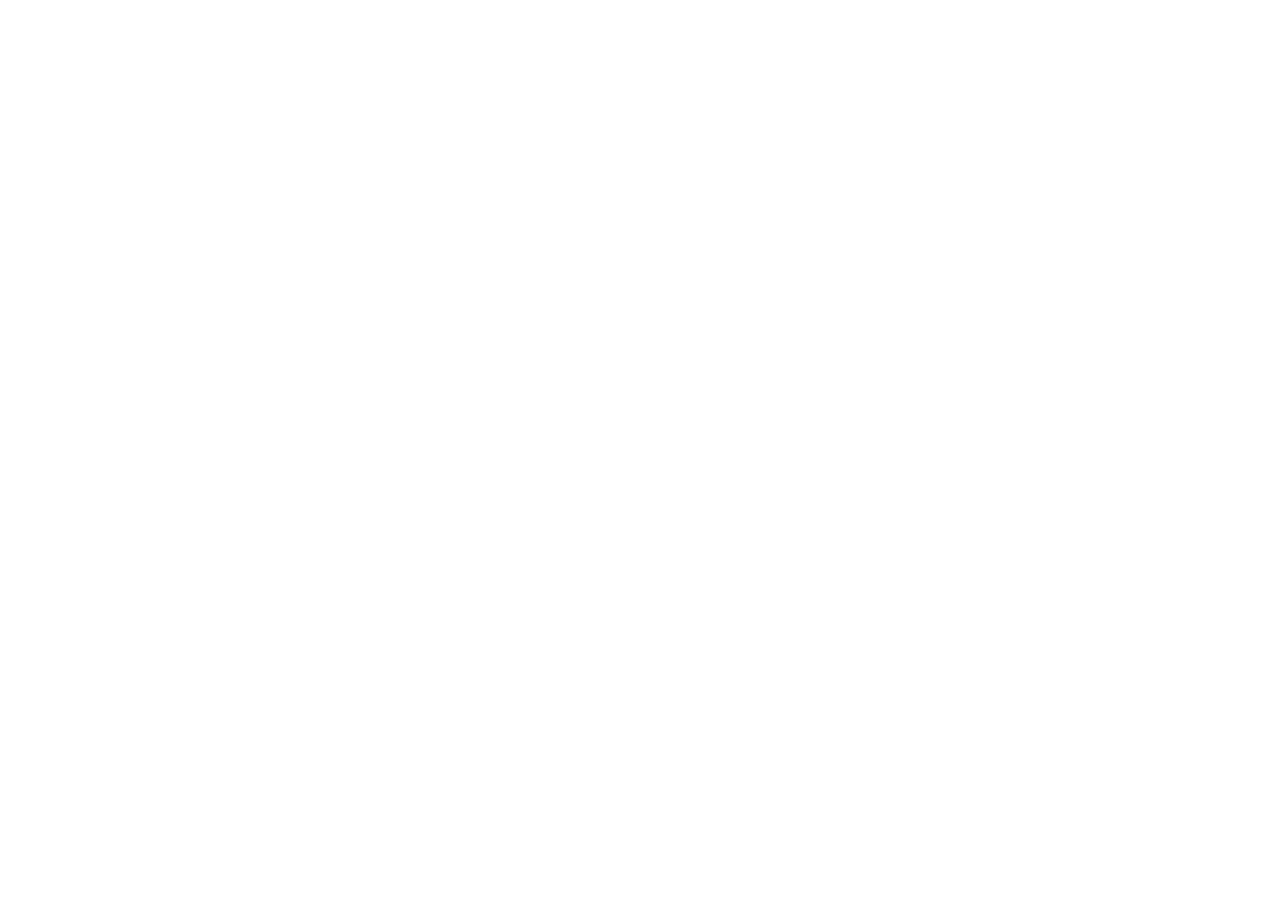
==== index.html @ 532fe064 "updated index.html added relevant info" ====
<!DOCTYPE html>
<html lang="en">
<head>
    <meta charset="UTF-8">
    <meta http-equiv="X-UA-Compatible" content ="IE - Edge">
    <meta name="viewport" content="width=device-width, initial-scale=1.0">
    <meta name = "keywords" content="template initial setup,html, css, links, futureUse">
    <meta name="author" content="Calvin Wiid 261004">
    <title>Mythos Cradle</title>
    
    <link rel="stylesheet" href="css/main.css">
</head>

<body>

</body>
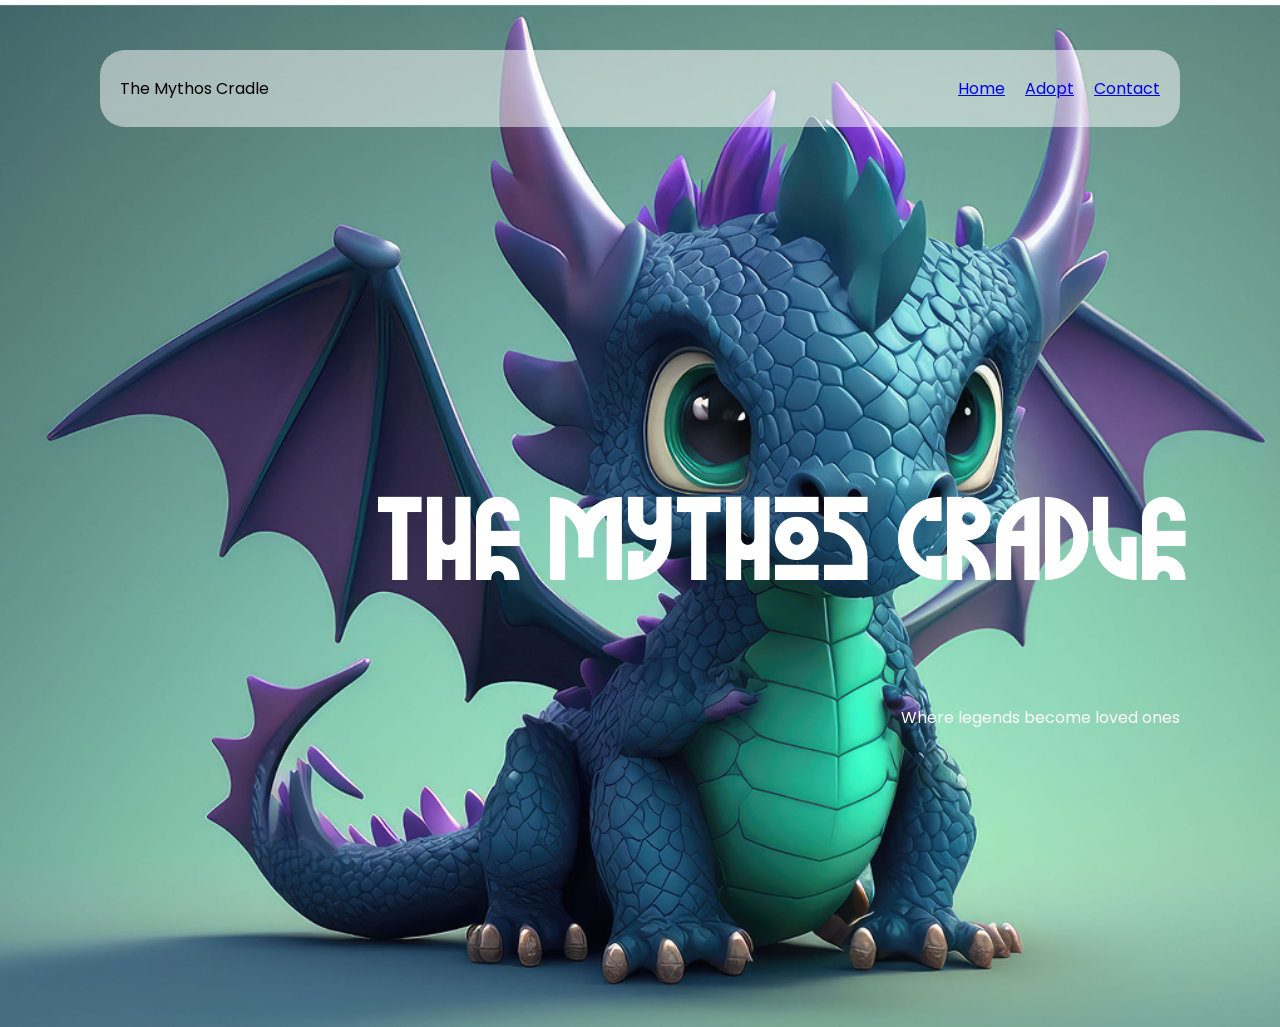
==== commit 16240387: "updated code" ====
--- a/index.html
+++ b/index.html
@@ -6,6 +6,11 @@
     <meta name="viewport" content="width=device-width, initial-scale=1.0">
     <meta name = "keywords" content="template initial setup,html, css, links, futureUse">
     <meta name="author" content="Calvin Wiid 261004">
+    
+    <link rel="preconnect" href="https://fonts.googleapis.com">
+<link rel="preconnect" href="https://fonts.gstatic.com" crossorigin>
+<link href="https://fonts.googleapis.com/css2?family=Montserrat:ital,wght@0,100..900;1,100..900&family=Poppins:ital,wght@0,100;0,200;0,300;0,400;0,500;0,600;0,700;0,800;0,900;1,100;1,200;1,300;1,400;1,500;1,600;1,700;1,800;1,900&display=swap" rel="stylesheet">
+    
     <title>Mythos Cradle</title>
     
     <link rel="stylesheet" href="css/main.css">
@@ -13,4 +18,41 @@
 
 <body>
 
-</body>+    <!-- navbar -->
+<nav class="navbar">
+<div class="logo">
+    <p> The Mythos Cradle </p>
+</div>
+<div class="navLinks">
+    <a href = "#">Home</a> 
+    <a href = "pages/adopt.html">Adopt </a> 
+    <a href = "pages/contact.html">Contact </a> 
+</div>
+</nav>
+
+    <!-- section 1 -->
+ <section class="hero">
+<h1> THE MYTHOS CRADLE</h1>
+<p> Where legends become loved ones</p>
+ </section>
+
+<!-- section 2 -->
+<section>
+
+</section>
+
+<!-- section 3 -->
+<section> 
+
+</section>
+
+<!-- section 4 -->
+<section>  
+
+</section>
+
+
+
+</body>
+
+</html>
--- a/css/main.css
+++ b/css/main.css
@@ -0,0 +1,65 @@
+index.html{
+ background-color: white;
+
+}
+
+
+@font-face {
+    font-family:"titleFont" ;
+    src: url("../assest/fonts/mythology_of_egypt/Mythology\ Of\ Egypt.ttf");
+}
+ 
+body{
+margin: 0;
+font-family: 'Poppins', sans-serif;;
+background-image: url("../assest/img/homeHeader.png");
+    background-size:cover;
+}
+
+h2,h3,h4,h5,h6{
+    font-family:'Montserrat', sans-serif;
+}
+
+h1{
+    font-family: 'titleFont', sans-serif;
+    font-size: 100px;
+}
+
+.navbar{
+     display: flex;
+  justify-content: space-between;
+  align-items: center;
+
+  margin-top: 50px;
+  margin-left: 100px;
+  margin-right: 100px;
+  padding: 10px 20px;
+
+  border-radius: 25px;
+background: rgba(255, 255, 255, 0.5);
+}
+
+
+.navLinks{
+    display: flex;
+    text-align:center;
+    align-items: center;
+    gap: 20px;
+    flex-direction: row;
+    justify-content: center;
+    
+}
+
+.hero{
+    display: flex;
+    flex-direction: column;
+    align-items: RIGHT;
+    justify-content: center;
+    height: 100vh;
+    
+    background-position: center;
+    color: white;
+    text-align: right;
+  padding-left: 100px;
+    padding-right: 100px;
+}
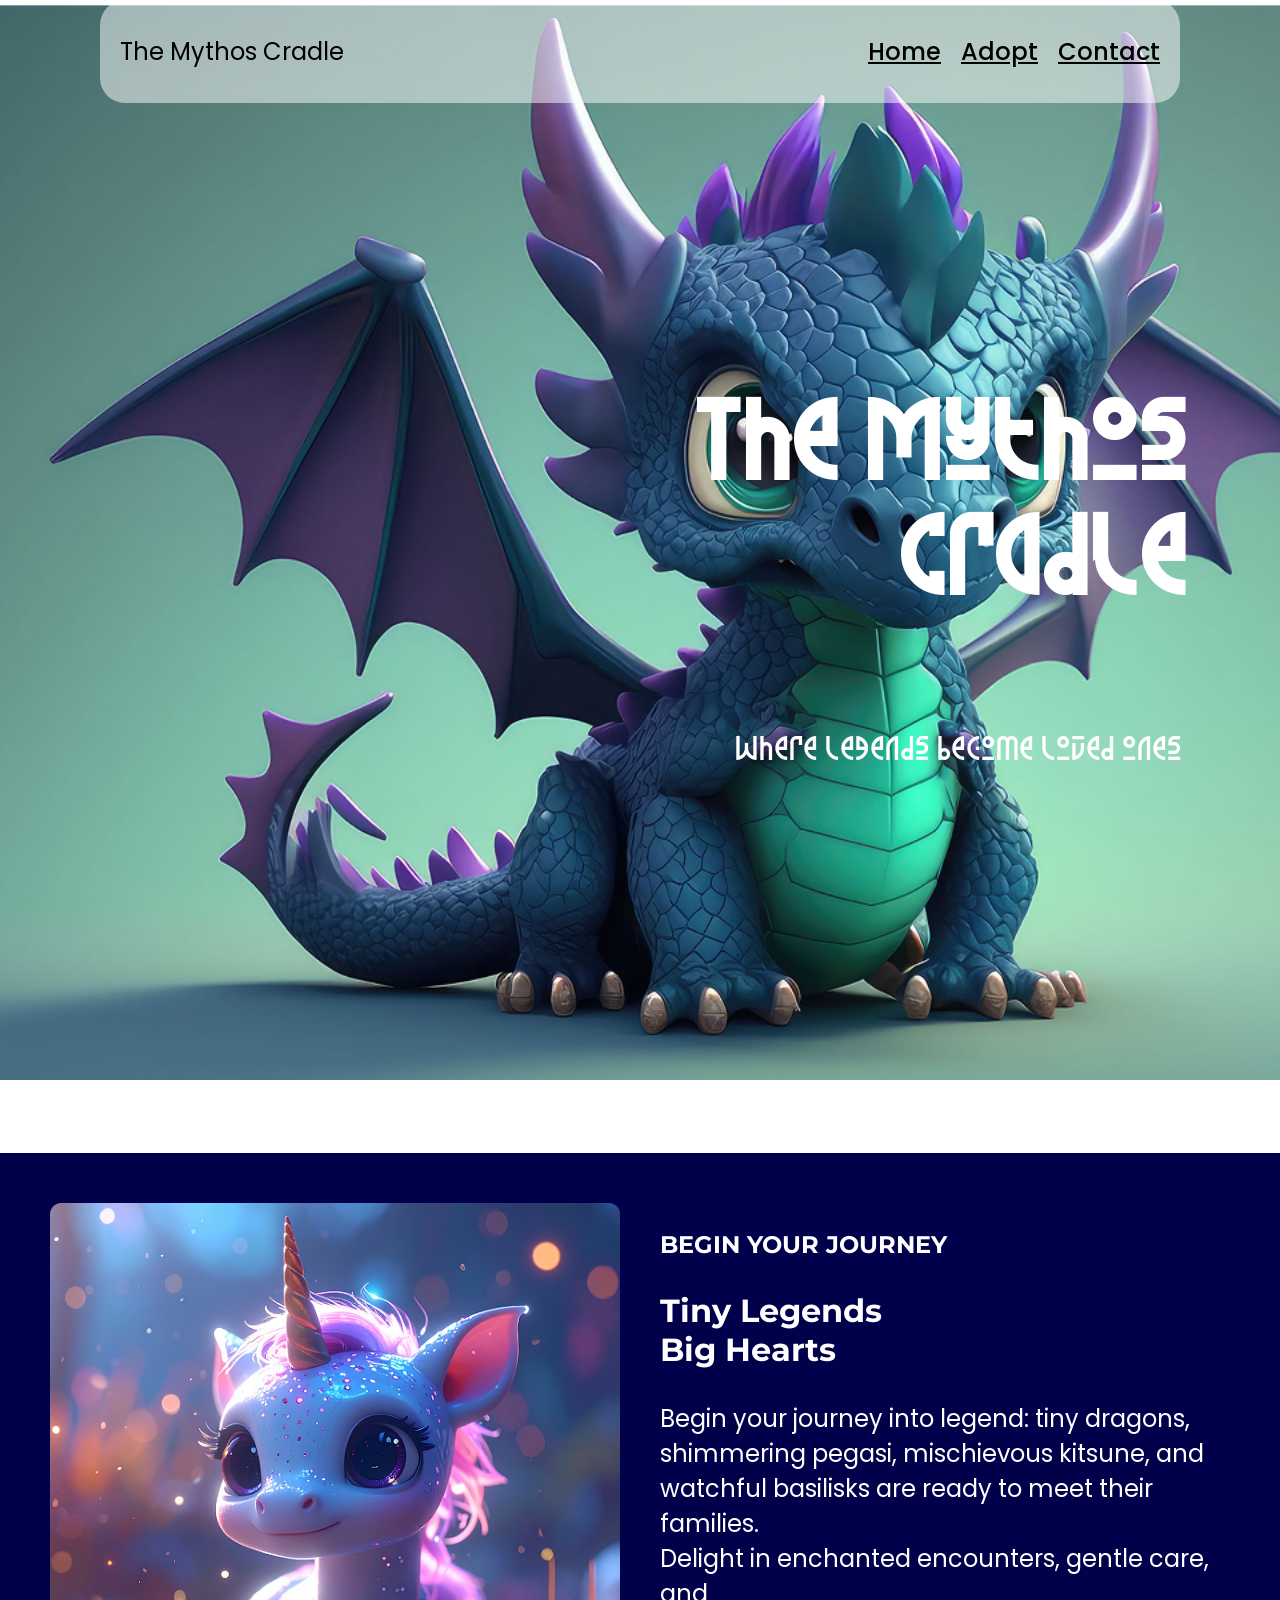
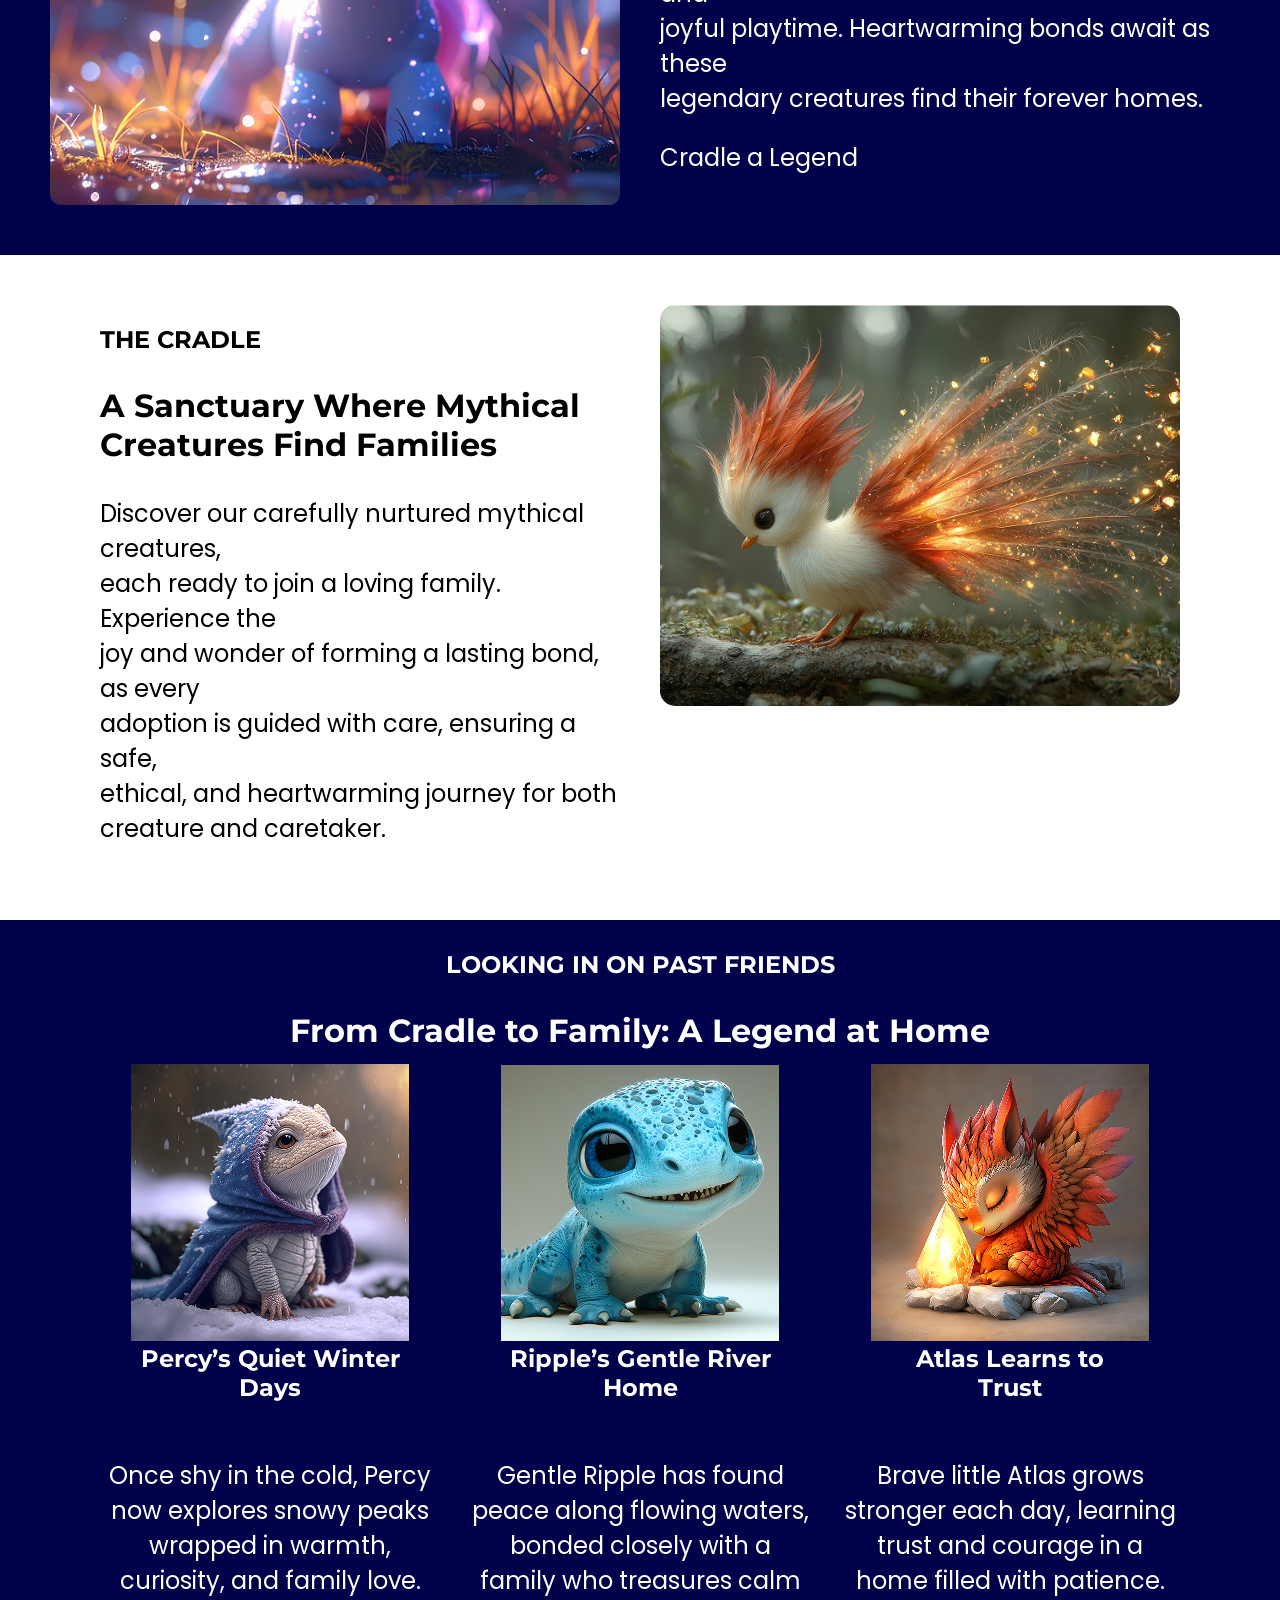
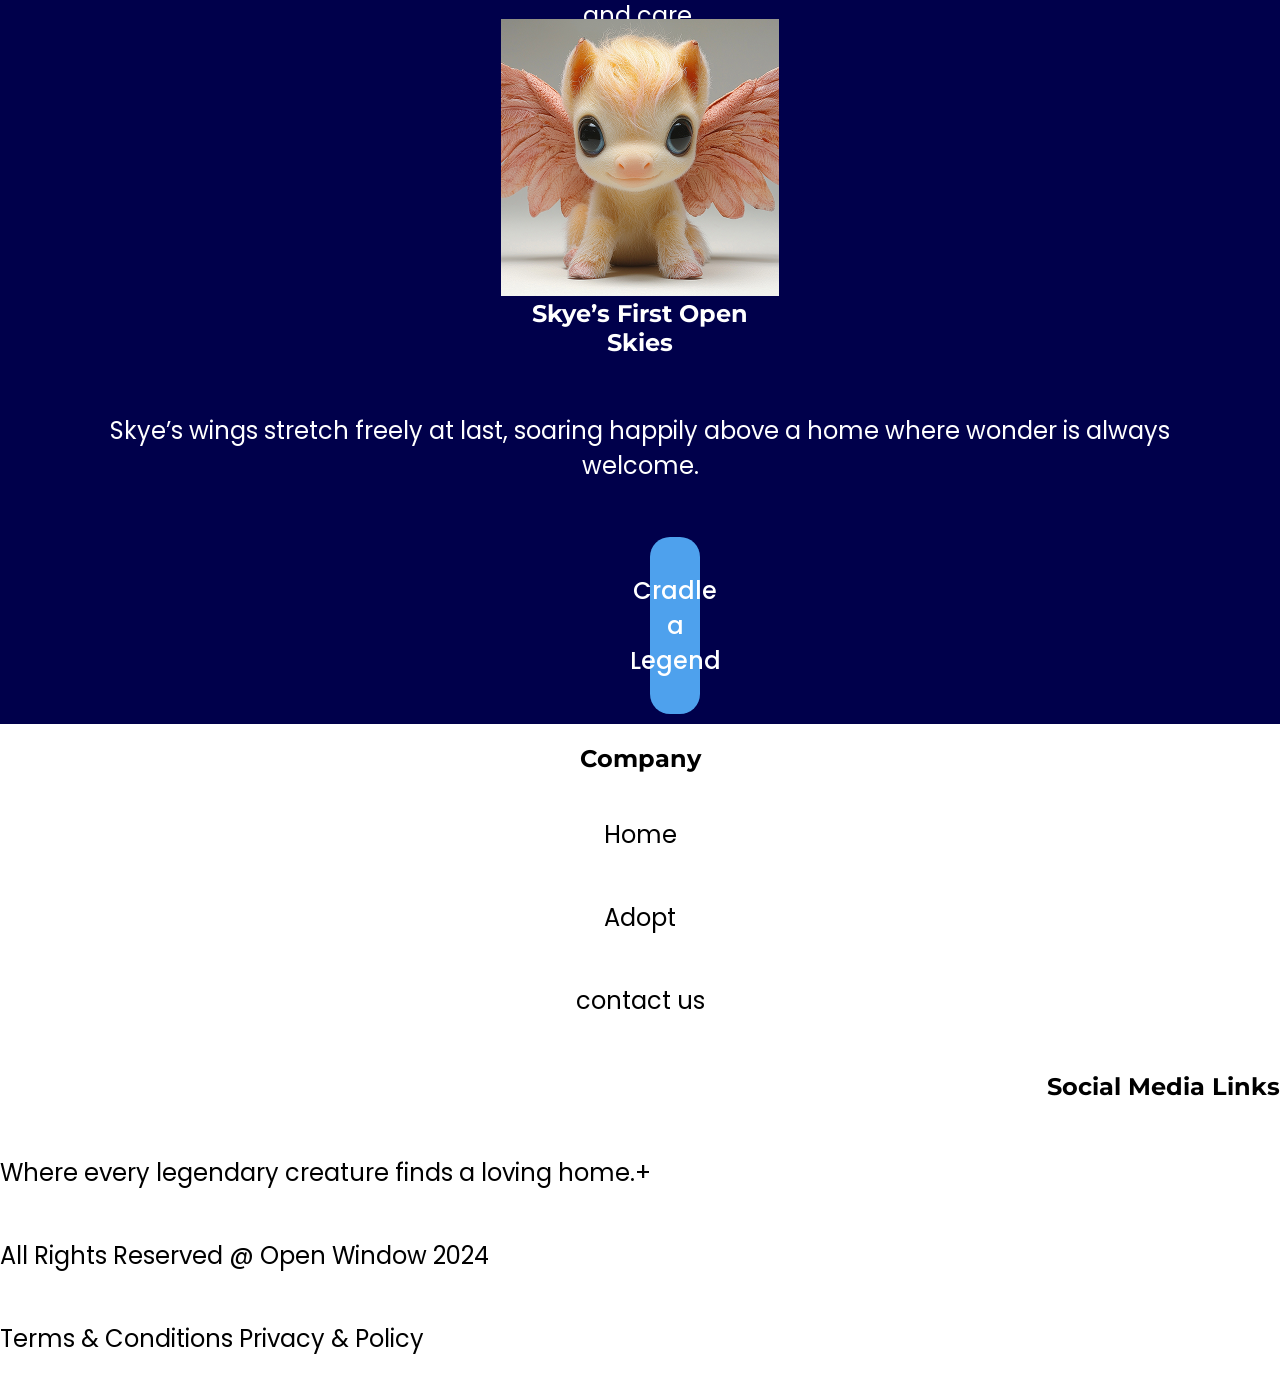
==== commit 68ea513d: "updated code" ====
--- a/index.html
+++ b/index.html
@@ -2,14 +2,14 @@
 <html lang="en">
 <head>
     <meta charset="UTF-8">
-    <meta http-equiv="X-UA-Compatible" content ="IE - Edge">
+    <meta http-equiv="X-UA-Compatible" content="IE=edge">
     <meta name="viewport" content="width=device-width, initial-scale=1.0">
-    <meta name = "keywords" content="template initial setup,html, css, links, futureUse">
+    <meta name="keywords" content="template initial setup,html, css, links, futureUse">
     <meta name="author" content="Calvin Wiid 261004">
     
     <link rel="preconnect" href="https://fonts.googleapis.com">
-<link rel="preconnect" href="https://fonts.gstatic.com" crossorigin>
-<link href="https://fonts.googleapis.com/css2?family=Montserrat:ital,wght@0,100..900;1,100..900&family=Poppins:ital,wght@0,100;0,200;0,300;0,400;0,500;0,600;0,700;0,800;0,900;1,100;1,200;1,300;1,400;1,500;1,600;1,700;1,800;1,900&display=swap" rel="stylesheet">
+    <link rel="preconnect" href="https://fonts.gstatic.com" crossorigin>
+    <link href="https://fonts.googleapis.com/css2?family=Montserrat:wght@100..900&family=Poppins:wght@100..900&display=swap" rel="stylesheet">
     
     <title>Mythos Cradle</title>
     
@@ -18,41 +18,143 @@
 
 <body>
 
-    <!-- navbar -->
+<!-- NAVBAR -->
 <nav class="navbar">
-<div class="logo">
-    <p> The Mythos Cradle </p>
-</div>
-<div class="navLinks">
-    <a href = "#">Home</a> 
-    <a href = "pages/adopt.html">Adopt </a> 
-    <a href = "pages/contact.html">Contact </a> 
-</div>
+    <div class="logo">
+        <p>The Mythos Cradle</p>
+    </div>
+
+    <div class="navLinks">
+        <a href="#">Home</a> 
+        <a href="pages/adopt.html">Adopt</a> 
+        <a href="pages/contact.html">Contact</a> 
+    </div>
 </nav>
 
-    <!-- section 1 -->
- <section class="hero">
-<h1> THE MYTHOS CRADLE</h1>
-<p> Where legends become loved ones</p>
- </section>
+<!-- HERO -->
+<section class="hero">
+    <h1>The Mythos <br> Cradle</h1>
+    <p class="hero-subtitle">Where legends become loved ones</p>
+</section>
 
-<!-- section 2 -->
-<section>
+<!-- SECTION 2 -->
+<section class="intro-container">
+    <div class="intro-text">
+        <h2>BEGIN YOUR JOURNEY</h2>
+        <h3>Tiny Legends <br> Big Hearts</h3>
+        <p>
+            Begin your journey into legend: tiny dragons, <br>
+            shimmering pegasi, mischievous kitsune, and <br>
+            watchful basilisks are ready to meet their families. <br>
+            Delight in enchanted encounters, gentle care, and <br>
+            joyful playtime. Heartwarming bonds await as these <br>
+            legendary creatures find their forever homes. <br>
+        <div class="cta">
+        <p>Cradle a Legend</p>
+    </div>
+        </p>
+    </div>
+
+    <div class="intro-image">
+        <img src="../assest/img/imageSlider1.png">
+    </div>
+
 
 </section>
 
-<!-- section 3 -->
-<section> 
+<!-- SECTION 3 -->
+<section class="section3"> 
+    <div class="section3-image">
+        <img src="../assest/img/homeImg1.png">
+    </div>
 
-</section>
+    <div class="section3-text">
+        <h2>THE CRADLE</h2>
+        <h3>A Sanctuary Where Mythical Creatures Find Families</h3>
 
-<!-- section 4 -->
-<section>  
-
+        <p>
+            Discover our carefully nurtured mythical creatures,<br>
+            each ready to join a loving family. Experience the <br>
+            joy and wonder of forming a lasting bond, as every <br>
+            adoption is guided with care, ensuring a safe, <br>
+            ethical, and heartwarming journey for both <br>
+            creature and caretaker. <br>
+        </p>
+    </div>
 </section>
 
 
+<!-- SECTION 4 -->
+<section class="section4">  
+   <div class ="headings">
+    <h2>LOOKING IN ON PAST FRIENDS</h2>
+    <h3>From Cradle to Family: A Legend at Home</h3>
+</div>
+    <div class="stories">
 
+        <div class="story1">
+            <h4>Percy’s Quiet Winter<br> Days</h4>
+            <p>
+                Once shy in the cold, Percy now explores snowy peaks wrapped in warmth, curiosity, and family love.
+            </p>
+        </div>
+
+        <div class="story2">
+            <h4>Ripple’s Gentle River<br>Home</h4>
+            <p>
+                Gentle Ripple has found peace along flowing waters, bonded closely with a family who treasures calm and care.
+            </p>
+        </div>
+
+        <div class="story3">
+            <h4>Atlas Learns to<br> Trust</h4>
+            <p>
+                Brave little Atlas grows stronger each day, learning trust and courage in a home filled with patience.
+            </p>
+        </div>
+
+        <div class="story4">
+            <h4>Skye’s First Open<br> Skies</h4>
+            <p>
+                Skye’s wings stretch freely at last, soaring happily above a home where wonder is always welcome.
+            </p>
+        </div>
+
+    </div>
+
+    <div class="cta2">
+        <p>Cradle a Legend</p>
+    </div>
+
+</section>
 </body>
+<footer>
 
-</html>+<section class="footerC2">
+    <h2>Company</h2>
+<p>Home</p>
+<p>Adopt</p>
+<p>contact us</p>
+</section>
+
+
+<section class="footerC3">
+<h2>Social Media Links</h2>
+</section>
+
+    
+
+    <section class="footerC1">
+<p>Where every legendary creature
+finds a loving home.+</p>
+<p>All Rights Reserved @ Open Window 2024 </p> <p>Terms & Conditions Privacy & Policy</p>
+</section>
+</footer>
+
+
+
+
+
+
+
+</html>
--- a/css/main.css
+++ b/css/main.css
@@ -1,23 +1,43 @@
+
+
 index.html{
- background-color: white;
-
+    background-color: white;
 }
 
 
 @font-face {
-    font-family:"titleFont" ;
+    font-family:"titleFont";
     src: url("../assest/fonts/mythology_of_egypt/Mythology\ Of\ Egypt.ttf");
 }
- 
+
+
+/* home page */
 body{
-margin: 0;
-font-family: 'Poppins', sans-serif;;
-background-image: url("../assest/img/homeHeader.png");
-    background-size:cover;
-}
-
-h2,h3,h4,h5,h6{
+    margin: 0;
+    font-family: 'Poppins', sans-serif;
+    font-size: x-large;
+    background-image: url("../assest/img/homeHeader.png");
+    background-size: 1920px 1080px;
+    background-repeat: no-repeat;
+    
+}
+
+
+h2,{
     font-family:'Montserrat', sans-serif;
+    font-size: x-large;
+    font-weight: 500;
+    font-color: rgb(78, 161, 237);
+}
+
+h2,h4{
+    font-family:'Montserrat', sans-serif;
+    font-size: x-large;}
+
+
+h3{
+    font-family:'Montserrat', sans-serif;
+    font-size: xx-large;
 }
 
 h1{
@@ -25,41 +45,408 @@
     font-size: 100px;
 }
 
+
 .navbar{
-     display: flex;
-  justify-content: space-between;
-  align-items: center;
-
-  margin-top: 50px;
-  margin-left: 100px;
-  margin-right: 100px;
-  padding: 10px 20px;
-
-  border-radius: 25px;
-background: rgba(255, 255, 255, 0.5);
-}
-
+    display: flex;
+    justify-content: space-between;
+    align-items: center;
+
+    margin-top: 0px;
+    margin-left: 100px;
+    margin-right: 100px;
+    padding: 10px 20px;
+
+    border-radius: 25px;
+    background: rgba(255, 255, 255, 0.5);
+}
 
 .navLinks{
     display: flex;
-    text-align:center;
     align-items: center;
     gap: 20px;
-    flex-direction: row;
-    justify-content: center;
+}
+
+.navLinks a{
+    color: black;
+    font-weight: 500;
+}
+
+
+
+.hero{
+    display: flex;
+    flex-direction: column;
+    align-items: flex-end;
+    justify-content: center;
+
+    height: 100vh;
+
+    color: white;
+    text-align: right;
+
+    padding-left: 100px;
+    padding-right: 100px;
+    padding-bottom: 150px;
+
+}
+
+.hero-subtitle{
+    font-size: 30px;
+    font-family:'titleFont', sans-serif;
+}
+
+.intro-container {
+    display: flex;
+    flex-direction: row-reverse;
+    align-items: center;
+    justify-content: center;
+    gap: 40px;
+    padding: 50px;
+    background-color: rgb(0, 0, 75);
+    color: white;
+}
+
+.intro-text {
+    flex: 1;
+}
+
+.intro-image {
+    flex: 1; 
+}
+
+.intro-image img {
+    max-width: 100%;
+    height: auto;
+    display: block;
+}
+
+
+
+.cta1{
+    display: flex;
+    margin-top: 30px;
+    padding: 12px 25px;
+margin-right: 500px;
+    border-radius: 20px;
+    background: rgb(78, 161, 237);
+    color: white;
+    align-items:flex-start;
+    justify-content: flex-start;
+    font-weight: 500;
+    text-align: center;
+}
+
+.section3 {
+    display: flex;           
+    flex-direction: row-reverse;         
+    align-items: flex-start;       
+    justify-content: center;       
+    gap: 40px;                   
+    padding: 50px 100px;                        
+    margin: 0 auto;                 
+    color: rgb(0, 0, 0);                   
+    background-color: rgb(255, 255, 255);
+}
+
+.section3-text {
+    flex: 1;                      
+}
+
+.section3-image {
+    flex: 1;                        
+}
+
+.section3-image img {
+    max-width: 100%;                
+    height: auto;                    
+    display: block;
+    border-radius: 15px;             
+}
+
+
+
+@media (max-width: 768px) {
+    .section3 {
+        flex-direction: column;    
+        padding: 30px 20px;          
+    }
+
+    .section3-image,
+    .section3-text {
+        flex: unset;               
+        width: 100%;                 
+    }
+
+    .section3-image img {
+        margin-bottom: 20px;         
+    }
+}
+
+
+
+.section4{
+    display: flex;
+    flex-direction: column;
+    justify-content: flex-start;
+    padding: 10px 100px;
+    background-color: rgb(0, 0, 75);
+    color: white;
+    text-align: center;
+}
+
+.headings{
+    margin-bottom: 50px;
+}
+
+.stories{
+    display: flex;
+    flex-wrap: wrap;
+    gap: 30px;
+    margin-top: 0px;
+    justify-content: flex-start;
+}
+
+.story1{
+    flex: 1 1 250px;
+    display: flex;
+    flex-direction: column;
+}
+
+
+.story1::before{
+    content:url("../assest/img/successImg1.png");
+    width: 100%;
+    height: 150px;
+    display: flex;
+    align-items: center;
+    justify-content: center;
+    margin-bottom: 30px;
+    margin: top 30px;
+}
+
+.story2{
+    flex: 1 1 250px;
+    display: flex;
+    flex-direction: column;
+}
+
+
+.story2::before{
+    content:url("../assest/img/successImg2.png");
+    width: 100%;
+    height: 150px;
+    display: flex;
+    align-items: center;
+    justify-content: center;
+    margin-bottom: 30px;
+}
+
+
+
+.story3{
+    flex: 1 1 250px;
+    display: flex;
+    flex-direction: column;
+}
+
+
+.story3::before{
+    content:url("../assest/img/successImg3.png");
+    width: 100%;
+    height: 150px;
+    display: flex;
+    align-items: center;
+    justify-content: center;
+    margin-bottom: 30px;
+}
+
+.story4{
+    flex: 1 1 250px;
+    display: flex;
+    flex-direction: column;
+}
+
+
+.story4::before{
+    content:url("../assest/img/successImg4.png");
+    width: 100%;
+    height: 150px;
+    display: flex;
+    align-items: center;
+    justify-content: center;
+    margin-bottom: 30px;
+}
+
+.cta2{
+    display: flex;
+    margin-top: 30px;
+    padding: 12px 25px;
+    border-radius: 20px;
+    background: rgb(78, 161, 237);
+    color: white;
+    align-items:center;
+    justify-content: center;
+    font-weight: 500;
+    text-align: center;
+margin-left: 550px;
+margin-right: 550px;
+}
     
-}
-
-.hero{
-    display: flex;
-    flex-direction: column;
-    align-items: RIGHT;
-    justify-content: center;
-    height: 100vh;
-    
-    background-position: center;
-    color: white;
-    text-align: right;
-  padding-left: 100px;
-    padding-right: 100px;
-}
+
+
+
+@media (max-width: 768px){
+
+    .navbar{
+        margin-left: 20px;
+        margin-right: 20px;
+        flex-direction: row;
+        padding: 10px;
+    }
+
+    .hero{
+        padding-left: 20px;
+        padding-right: 20px;
+        align-items: center;
+        text-align: center;
+    }
+
+    h1{
+        font-size: 50px;
+    }
+
+    .intro-section,
+    .section3,
+    .section4{
+        padding: 40px 20px;
+    }
+}
+
+.footer{
+    display: flex;
+    flex-direction: column;
+    align-items: center;
+    justify-content: flex-start;
+    padding: 20px;
+    background-color: rgb(0, 0, 75);
+    color: white;
+    text-align: center;
+    margin: 30px;
+}
+
+.footerC1{
+    margin-bottom: 10px;
+    display: flex;
+ align-items: flex-start;
+ flex-direction: column;
+}
+
+.footerC2{
+    margin-bottom: 10px;
+    display: flex;
+ align-items: center;
+ flex-direction: column;
+ justify-content: flex-start;
+}
+
+.footerC3{
+    margin-bottom: 10px;
+    display: flex;
+ align-items: flex-end;
+ flex-direction: column;
+}
+
+
+
+/* adopt page */
+.aDisc1 {
+    display: flex;
+    flex-direction: column;
+    align-items: center;
+    justify-content: center;
+    gap: 20px;
+    padding: 50px 100px;
+    background-color: rgb(255, 255, 255);
+    color: rgb(0, 0, 0);
+    text-align: center;
+}
+.product-card {
+    font-family: 'poppins', sans-serif;
+    border: 1px solid #ddd;
+    border-radius: 12px;
+    padding: 20px;
+    background: #fff;
+    box-shadow: 0 4px 15px rgba(0,0,0,0.1);
+}
+
+.card-header h2 {
+    margin: 0;
+    color: #2c3e50;
+}
+
+.price-container {
+    margin: 10px 0;
+}
+
+.current-price {
+    font-size: 1.5rem;
+    font-weight: bold;
+    color: #ffffff;
+}
+
+.old-price {
+    text-decoration: line-through;
+    color: #95a5a6;
+    margin-left: 10px;
+}
+
+.card-body {
+    display: flex;
+    gap: 20px;
+    margin-top: 20px;
+}
+
+.image-section img {
+    width: 200px;
+    height: auto;
+    border-radius: 8px;
+    display: block;
+}
+
+.quantity-selector {
+    display: flex;
+    justify-content: center;
+    align-items: center;
+    gap: 15px;
+    margin-top: 10px;
+    border: 1px solid #ccc;
+    border-radius: 5px;
+    padding: 5px;
+}
+
+.add-to-cradle {
+    width: 100%;
+    margin-top: 10px;
+    padding: 10px;
+    background: #3498db;
+    color: white;
+    border: none;
+    border-radius: 5px;
+    cursor: pointer;
+}
+
+.spec-table {
+    margin-top: 15px;
+    font-size: 0.9rem;
+    background: #f9f9f9;
+    padding: 10px;
+    border-radius: 5px;
+}
+
+.spec-row {
+    display: flex;
+    justify-content: space-between;
+    margin-bottom: 5px;
+    border-bottom: 1px solid #eee;
+}
+
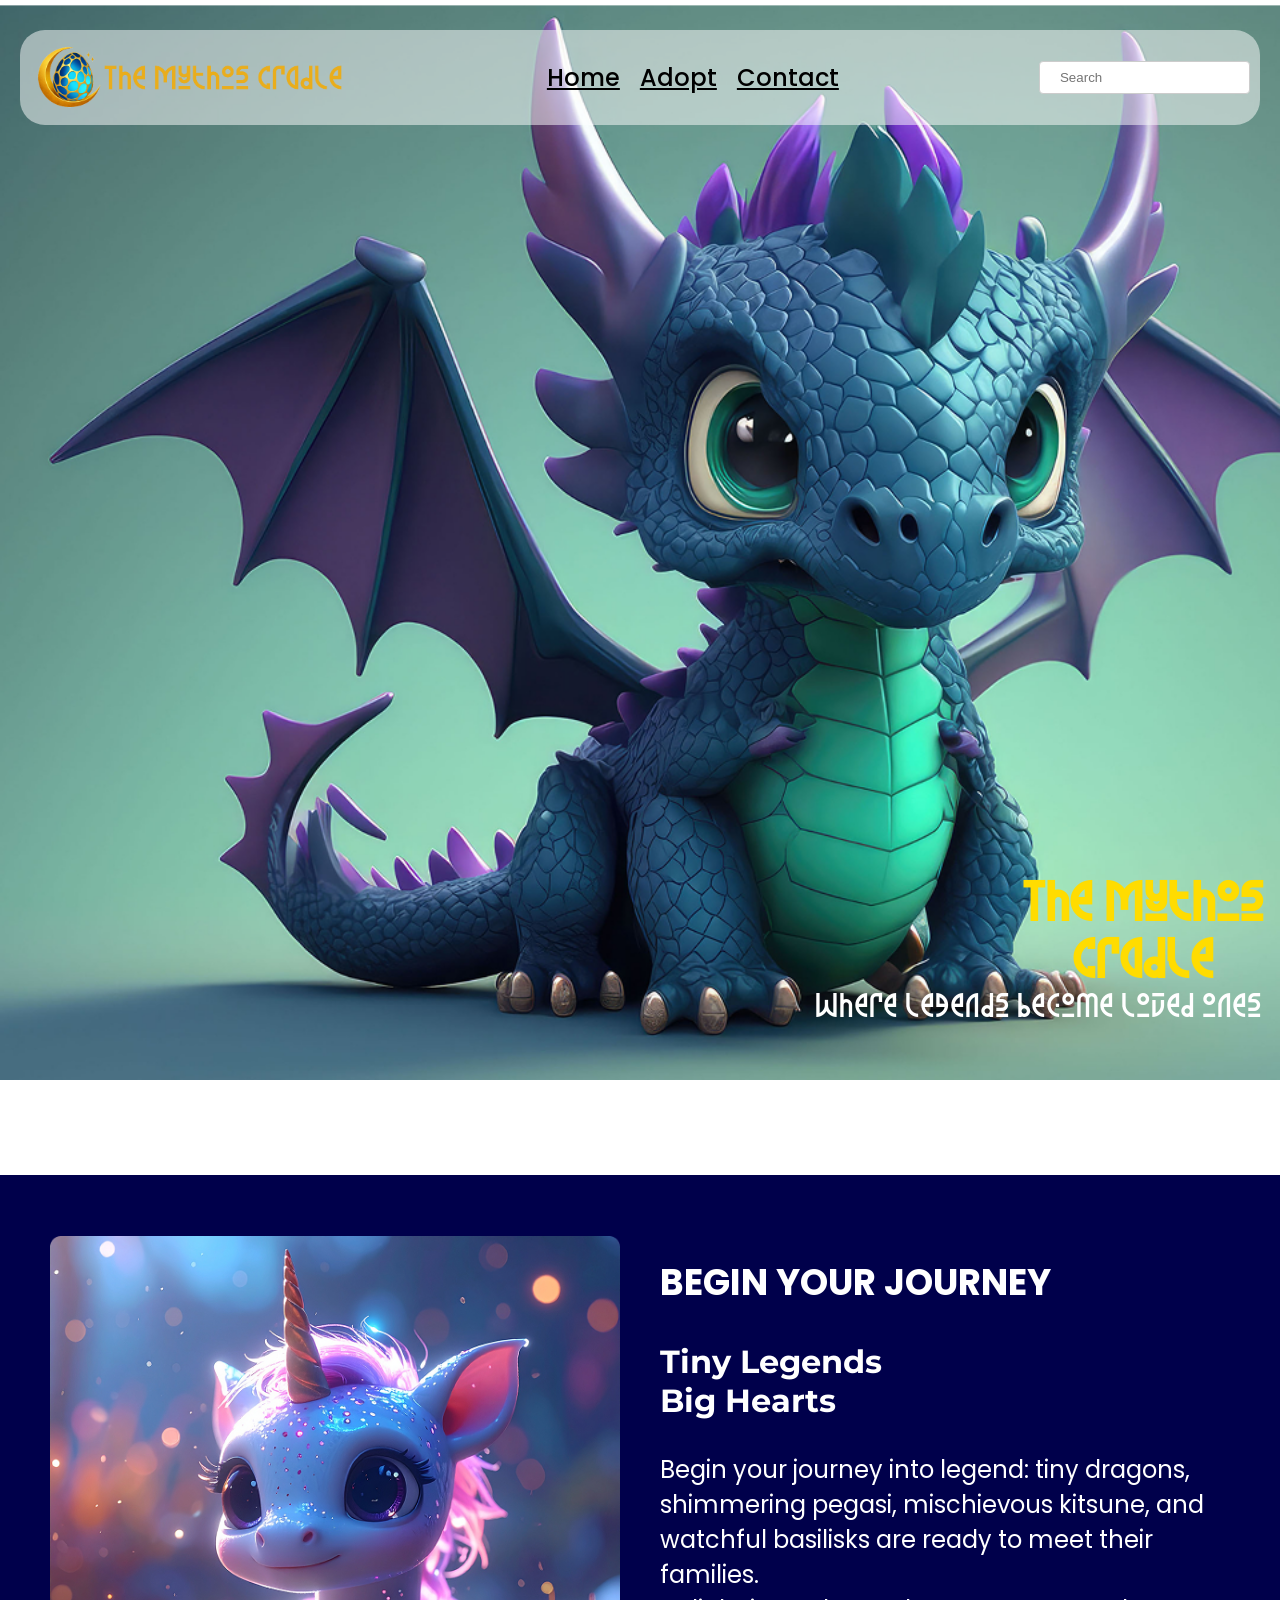
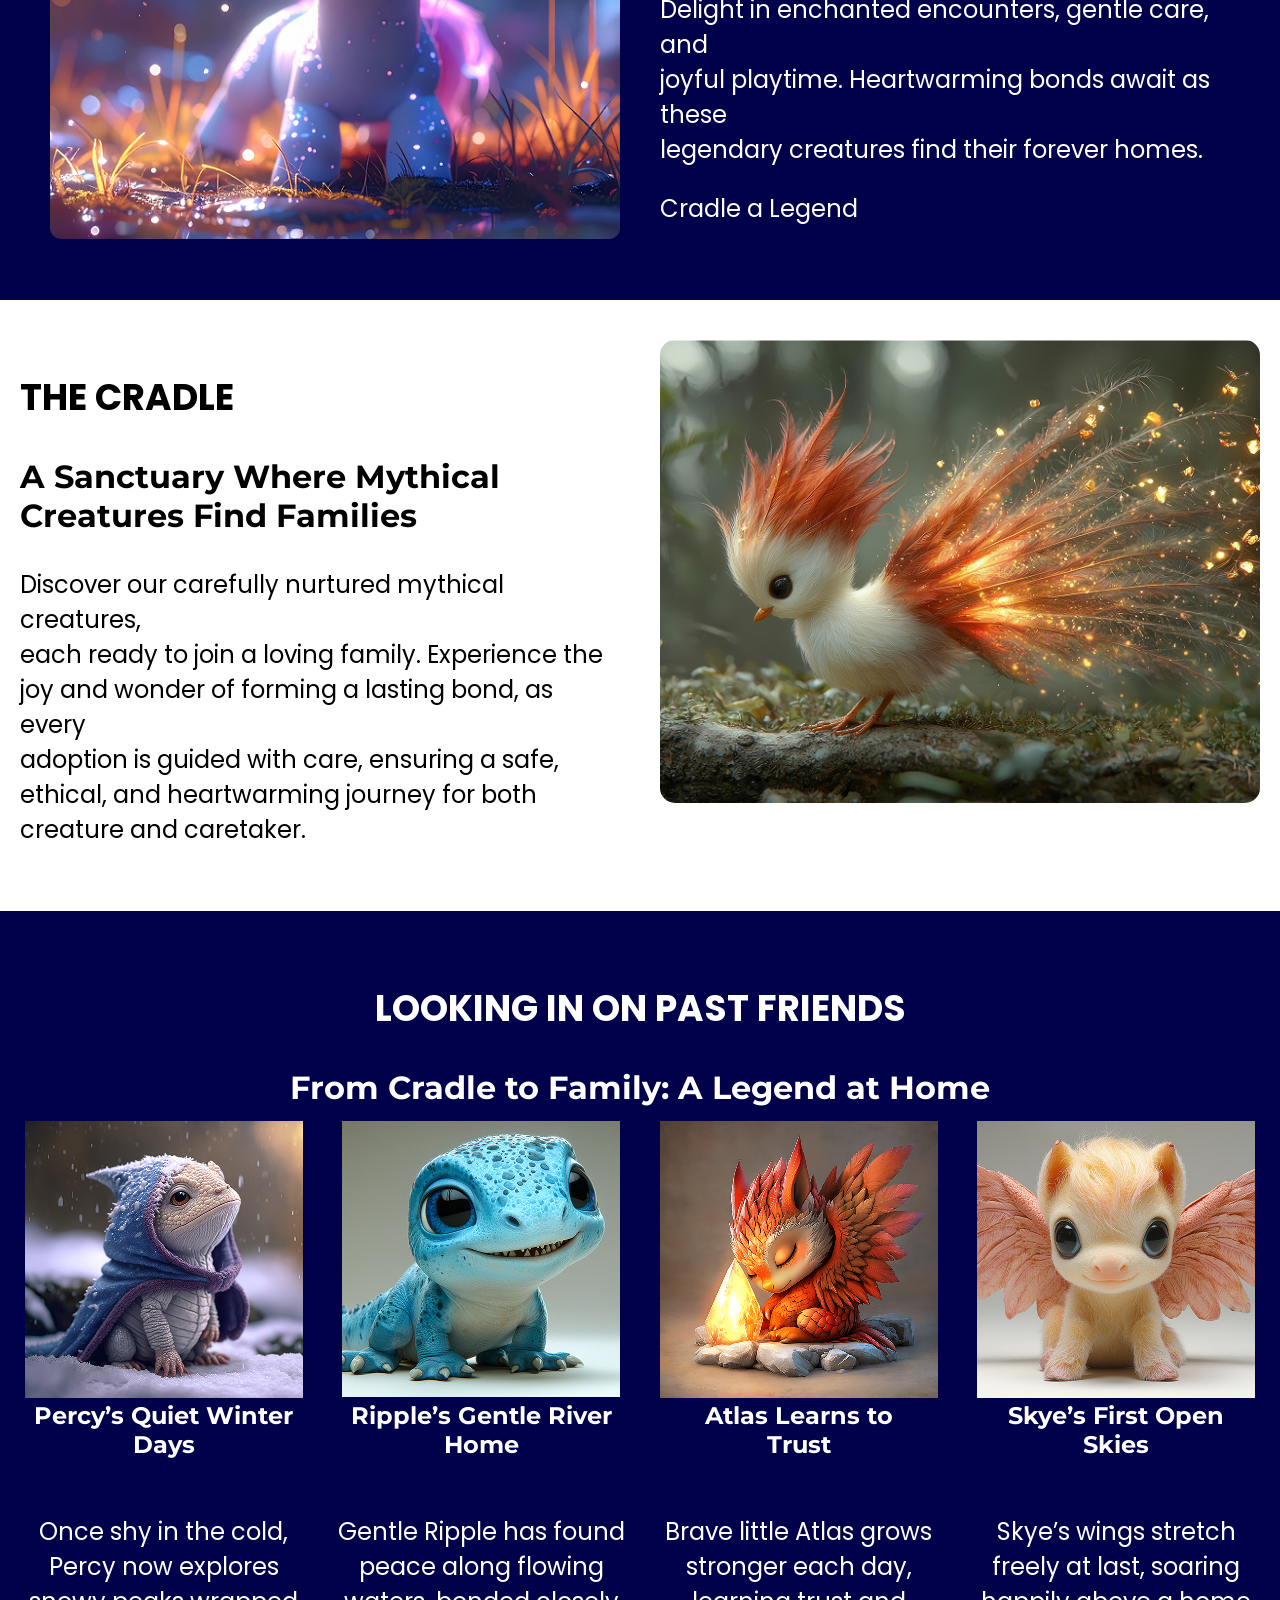
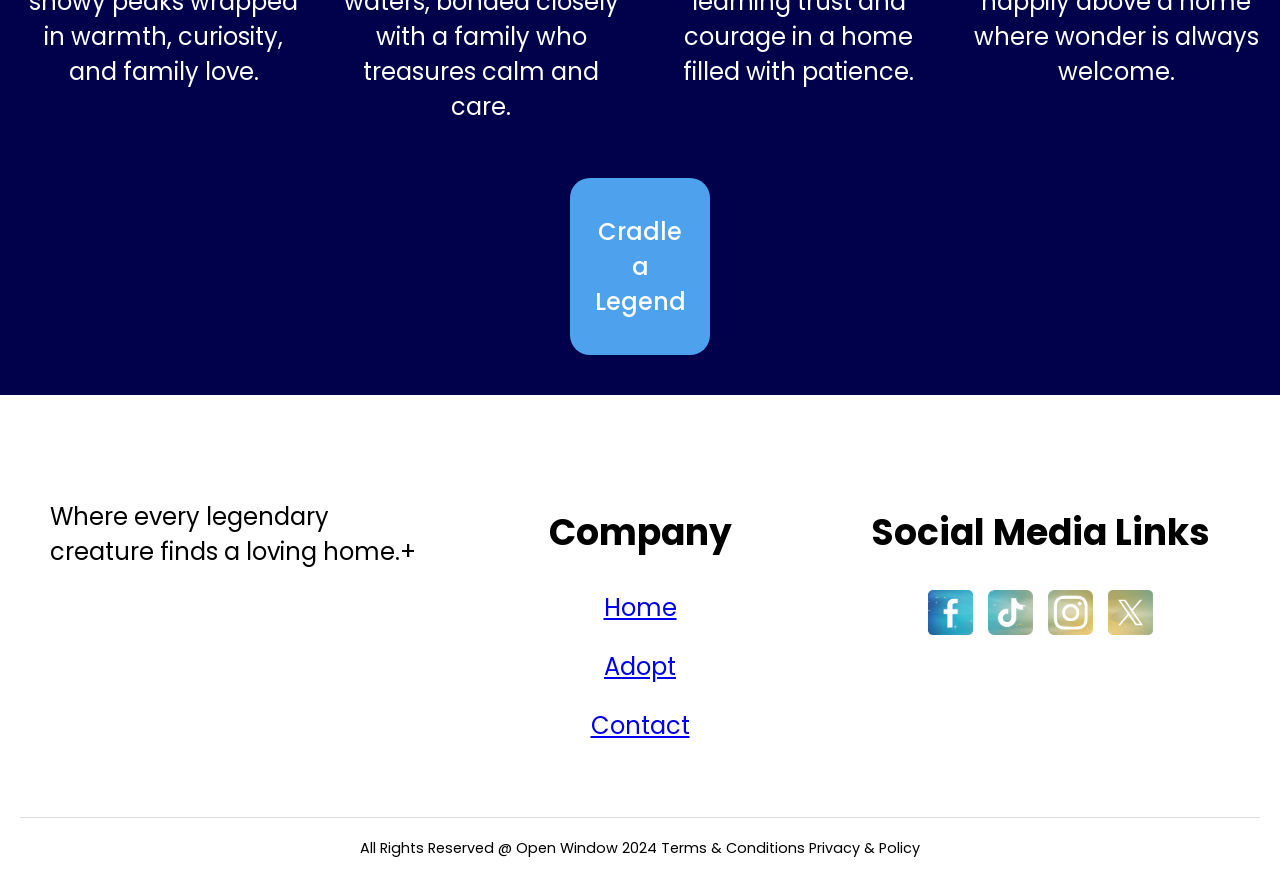
==== commit c1087c56: "finnished" ====
--- a/index.html
+++ b/index.html
@@ -6,7 +6,9 @@
     <meta name="viewport" content="width=device-width, initial-scale=1.0">
     <meta name="keywords" content="template initial setup,html, css, links, futureUse">
     <meta name="author" content="Calvin Wiid 261004">
-    
+    <link rel="preconnect" href="https://fonts.googleapis.com">
+<link rel="preconnect" href="https://fonts.gstatic.com" crossorigin>
+<link href="https://fonts.googleapis.com/css2?family=Metamorphous&family=Montserrat:ital,wght@0,100..900;1,100..900&family=Poppins:ital,wght@0,100;0,200;0,300;0,400;0,500;0,600;0,700;0,800;0,900;1,100;1,200;1,300;1,400;1,500;1,600;1,700;1,800;1,900&display=swap" rel="stylesheet">
     <link rel="preconnect" href="https://fonts.googleapis.com">
     <link rel="preconnect" href="https://fonts.gstatic.com" crossorigin>
     <link href="https://fonts.googleapis.com/css2?family=Montserrat:wght@100..900&family=Poppins:wght@100..900&display=swap" rel="stylesheet">
@@ -16,19 +18,21 @@
     <link rel="stylesheet" href="css/main.css">
 </head>
 
-<body>
+<body class="home">
 
 <!-- NAVBAR -->
 <nav class="navbar">
     <div class="logo">
-        <p>The Mythos Cradle</p>
+        <img src="../assest/img/logo.png" alt="Mythos Cradle Logo">
     </div>
 
     <div class="navLinks">
         <a href="#">Home</a> 
-        <a href="pages/adopt.html">Adopt</a> 
-        <a href="pages/contact.html">Contact</a> 
+        <a href="../pages/adopt.html">Adopt</a> 
+        <a href="../pages/contact.html">Contact</a> 
     </div>
+
+<input type="text" class="search-input" placeholder="Search"> 
 </nav>
 
 <!-- HERO -->
@@ -128,27 +132,35 @@
 
 </section>
 </body>
-<footer>
+<footer class="footer">
+    <div class="footer-container">
+        <section class="footerC1">
+            <p>Where every legendary creature finds a loving home.+</p>
+        </section>
 
-<section class="footerC2">
-    <h2>Company</h2>
-<p>Home</p>
-<p>Adopt</p>
-<p>contact us</p>
-</section>
+        <section class="footerC2">
+            <h2>Company</h2>
+                 <p>   <a href="#">Home</a> </p>
+        <p><a href="../pages/adopt.html">Adopt</a> </p>
+       <p> <a href="../pages/contact.html">Contact</a> </p>
+        </section>
 
+        <section class="footerC3">
+            <h2>Social Media Links</h2>
+            <div class="social-icons">
+                <a href="https://www.google.com/url?sa=t&rct=j&q=&esrc=s&source=web&cd=&cad=rja&uact=8&ved=2ahUKEwj7zLjixsCTAxUtV0EAHUNqKuQQFnoECB8QAQ&url=https%3A%2F%2Fwww.facebook.com%2Ftheopenwindow%2F&usg=AOvVaw3ZHX65EgNZG8uGq1_rlSpH&opi=89978449"><img src="../assest/img/sm1.png" alt="Facebook"></a>
+                <a href="https://www.google.com/url?sa=t&rct=j&q=&esrc=s&source=web&cd=&cad=rja&uact=8&ved=2ahUKEwjxtYHWxsCTAxW4Z0EAHVcXC6QQFnoECBsQAQ&url=https%3A%2F%2Fwww.tiktok.com%2F%40open_window_&usg=AOvVaw04WBbBKV92H73q1R-Ymcsw&opi=89978449"><img src="../assest/img/sm2.png" alt="tiktok"></a>
+                <a href="https://www.google.com/url?sa=t&rct=j&q=&esrc=s&source=web&cd=&cad=rja&uact=8&ved=2ahUKEwiv_aTrxsCTAxUVd0EAHdnHGK4QFnoECBcQAQ&url=https%3A%2F%2Fwww.instagram.com%2Fopenwindowinstitute%2F&usg=AOvVaw0XGSce28WkagAluR6TRkfs&opi=89978449"><img src="../assest/img/sm3.png" alt="instagram"></a>
+                <a href="https://www.google.com/url?sa=t&rct=j&q=&esrc=s&source=web&cd=&cad=rja&uact=8&ved=2ahUKEwiHj5PzxsCTAxUAWEEAHVlCDFMQFnoECBwQAQ&url=https%3A%2F%2Fx.com%2Fopen_window_&usg=AOvVaw194czKv9iVuaEPunbYTTrq&opi=89978449"><img src="../assest/img/sm4.png" alt="x"></a>
+            </div>
+        </section>
+    </div>
 
-<section class="footerC3">
-<h2>Social Media Links</h2>
-</section>
-
-    
-
-    <section class="footerC1">
-<p>Where every legendary creature
-finds a loving home.+</p>
-<p>All Rights Reserved @ Open Window 2024 </p> <p>Terms & Conditions Privacy & Policy</p>
-</section>
+    <div class="footer-bottom">
+        <p>All Rights Reserved @ Open Window 2024
+        Terms & Conditions
+        Privacy & Policy</p>
+    </div>
 </footer>
 
 
--- a/css/main.css
+++ b/css/main.css
@@ -16,6 +16,11 @@
     margin: 0;
     font-family: 'Poppins', sans-serif;
     font-size: x-large;
+    
+    
+}
+
+body.home{
     background-image: url("../assest/img/homeHeader.png");
     background-size: 1920px 1080px;
     background-repeat: no-repeat;
@@ -24,13 +29,14 @@
 
 
 h2,{
-    font-family:'Montserrat', sans-serif;
+    font-family:'Montserrat',serif;
     font-size: x-large;
     font-weight: 500;
     font-color: rgb(78, 161, 237);
-}
-
-h2,h4{
+    
+}
+
+h4{
     font-family:'Montserrat', sans-serif;
     font-size: x-large;}
 
@@ -51,7 +57,7 @@
     justify-content: space-between;
     align-items: center;
 
-    margin-top: 0px;
+    margin-top: 30px;
     margin-left: 100px;
     margin-right: 100px;
     padding: 10px 20px;
@@ -71,29 +77,49 @@
     font-weight: 500;
 }
 
-
-
-.hero{
-    display: flex;
-    flex-direction: column;
+.search-input {
+    padding: 8px 20px;
+    border: 1px solid #ccc;
+    border-radius: 4px;
+}
+.logo{
+    display: flex;
+    height: 75px;
+    
+}
+
+.hero {
+    display: flex;
+    flex-direction: column;
+    justify-content: flex-end; 
+
+    height: 100vh;
+    color: rgb(255, 220, 0);
+
+    text-align: right; 
+
+    padding: 0 100px 150px 100px;
+    background-size: cover;
+    background-position: center;
+}
+
+
+.hero h1, 
+.hero p, 
+.hero-subtitle {
+    width: 100%;
+    margin: 0;
+    display: flex;
+    justify-content: flex-end;
     align-items: flex-end;
-    justify-content: center;
-
-    height: 100vh;
-
+}
+
+.hero-subtitle {
+    font-size: 30px;
+    font-family: 'titleFont', sans-serif;
     color: white;
-    text-align: right;
-
-    padding-left: 100px;
-    padding-right: 100px;
-    padding-bottom: 150px;
-
-}
-
-.hero-subtitle{
-    font-size: 30px;
-    font-family:'titleFont', sans-serif;
-}
+}
+
 
 .intro-container {
     display: flex;
@@ -164,13 +190,6 @@
 }
 
 
-
-@media (max-width: 768px) {
-    .section3 {
-        flex-direction: column;    
-        padding: 30px 20px;          
-    }
-
     .section3-image,
     .section3-text {
         flex: unset;               
@@ -180,7 +199,6 @@
     .section3-image img {
         margin-bottom: 20px;         
     }
-}
 
 
 
@@ -295,7 +313,6 @@
 
 
 
-@media (max-width: 768px){
 
     .navbar{
         margin-left: 20px;
@@ -320,45 +337,153 @@
     .section4{
         padding: 40px 20px;
     }
-}
-
-.footer{
-    display: flex;
-    flex-direction: column;
-    align-items: center;
-    justify-content: flex-start;
-    padding: 20px;
-    background-color: rgb(0, 0, 75);
-    color: white;
+
+
+.footer {
+    background-color: rgb(255, 255, 255); /* Reverting to your white background */
+    color: rgb(0, 0, 0);
+    padding: 40px 20px 20px 20px;
+    margin-top: 30px;
+}
+
+.footer-container {
+    display: flex;
+    flex-direction: row;
+    justify-content: space-between;
+    align-items: flex-start;
+    max-width: 1200px;
+    margin: 0 auto;
+}
+
+.footerC1, .footerC2, .footerC3 {
+    flex: 1;
+    margin: 10px;
+}
+
+.footerC1 {
+    text-align: left;
+}
+
+.footerC2 {
     text-align: center;
-    margin: 30px;
-}
-
-.footerC1{
-    margin-bottom: 10px;
-    display: flex;
- align-items: flex-start;
- flex-direction: column;
-}
-
-.footerC2{
-    margin-bottom: 10px;
-    display: flex;
- align-items: center;
- flex-direction: column;
- justify-content: flex-start;
-}
-
-.footerC3{
-    margin-bottom: 10px;
-    display: flex;
- align-items: flex-end;
- flex-direction: column;
-}
+}
+
+.footerC3 {
+    text-align: right;
+    display: flex;
+    flex-direction: column;
+    align-items: flex-end;
+}
+
+.social-icons {
+    display: flex;
+    gap: 15px;
+}
+
+/* New styling for the bottom straight line */
+.footer-bottom {
+    display: flex;
+    justify-content: center;
+    align-items: center;
+    gap: 20px; /* Space between the text items */
+    margin-top: 40px;
+    padding-top: 20px;
+    border-top: 1px solid #ddd; /* Subtle line to separate content */
+    font-size: 0.9rem;
+    width: 100%;
+}
+
+.footer-bottom p {
+    margin: 0;
+}
+    
+    .footerC3 {
+        align-items: center;
+    }
+
+    .footer-bottom {
+        flex-direction: column;
+        gap: 5px;
+    }
+
+
 
 
 
 /* adopt page */
+body.adopt{
+    background-image: url("../assest/img/adoptHeader.png");
+    background-size: 1920px 500px;
+    background-position: top;
+    background-repeat: no-repeat;
+}
+
+.adoptHero{
+    display: flex;
+    flex-direction: column;
+    align-items: center;
+    justify-content: center;
+    gap: 20px;
+    padding: 50px 100px;
+    color: rgb(0, 0, 0);
+    text-align: center;
+    
+}
+
+.adoptIntro{
+    display: flex;
+    flex-direction: column;
+    align-items: center;
+    justify-content: center;
+    gap: 20px;
+    padding: 50px 100px;
+    background-color: rgb(0,0,75);
+    color: rgb(255, 255, 255);
+    text-align: center;
+}
+ 
+/* filter bar*/
+.filter-bar {
+    background-color: #ffeb3b; /* Bright yellow background */
+    display: flex;
+    justify-content: space-between;
+    align-items: center;
+    padding: 15px 50px;
+    font-family: 'poppins', sans-serif;
+    border-radius: 8px;
+    box-shadow: 0 2px 5px rgba(0,0,0,0.1);
+}
+
+.filter-left h1 {
+    margin: 30;
+    font-size: 1.8rem;
+    color: #333;
+}
+
+.filter-left p {
+    margin: 5px 0 0 0;
+    font-size: 0.9rem;
+    color: #555;
+}
+
+.filter-right {
+    display: flex;
+    gap: 15px;
+    align-items: center;
+}
+
+
+.sort-select {
+    padding: 8px;
+    border: 1px solid #ccc;
+    border-radius: 4px;
+    background: white;
+}
+
+
+
+/* products 1 */
+
 .aDisc1 {
     display: flex;
     flex-direction: column;
@@ -369,14 +494,25 @@
     background-color: rgb(255, 255, 255);
     color: rgb(0, 0, 0);
     text-align: center;
-}
-.product-card {
+    padding-top: 100px;
+}
+
+.productCard1 {
     font-family: 'poppins', sans-serif;
     border: 1px solid #ddd;
     border-radius: 12px;
     padding: 20px;
     background: #fff;
     box-shadow: 0 4px 15px rgba(0,0,0,0.1);
+    padding-top: 100px;
+    padding-right: 100px;
+    margin-top: 0px;
+}
+
+.card-body {
+    display: flex;
+    gap: 20px;
+    align-items: flex-start;
 }
 
 .card-header h2 {
@@ -388,10 +524,10 @@
     margin: 10px 0;
 }
 
-.current-price {
+.currentPrice1 {
     font-size: 1.5rem;
     font-weight: bold;
-    color: #ffffff;
+    color: #000000;
 }
 
 .old-price {
@@ -400,53 +536,356 @@
     margin-left: 10px;
 }
 
-.card-body {
-    display: flex;
-    gap: 20px;
-    margin-top: 20px;
-}
-
 .image-section img {
-    width: 200px;
+    width: 600px;
     height: auto;
     border-radius: 8px;
     display: block;
-}
-
-.quantity-selector {
-    display: flex;
-    justify-content: center;
-    align-items: center;
+    padding-left: 100px;
+    padding-right: 100px;
+}
+
+.description {
+    line-height: 1.6;
+    text-align: left;
+}
+
+.purchase-actions {
+    display: flex;
     gap: 15px;
-    margin-top: 10px;
+    margin-top: 15px;
+    align-items: stretch;
+}
+
+
+.quantitySelector1 button {
+    background-color: rgb(0, 0, 75);
+    color: white;             
+    border: none;
+    border-radius: 4px;
+    width: 30px;   
+    height: 30px;
+    cursor: pointer;
+    transition: background-color 0.3s ease;
+}
+
+.quantitySelector1 button:hover {
+    background-color: #2980b9;
+}
+
+.quantitySelector1 {
+    display: flex;
+    justify-content: center;
+    align-items: center;
+    gap: 15px;
     border: 1px solid #ccc;
     border-radius: 5px;
-    padding: 5px;
+    padding: 15px 30px;
+    background-color: rgb(0, 0, 75);
+    color: white;
 }
 
 .add-to-cradle {
-    width: 100%;
-    margin-top: 10px;
+    flex: 1; 
     padding: 10px;
     background: #3498db;
-    color: white;
+    color: rgb(255, 255, 255);
     border: none;
     border-radius: 5px;
     cursor: pointer;
-}
-
-.spec-table {
+    margin-right:200px;
+    font-size: x-large;
+}
+
+
+.specTable1 {
+    width: 500px; 
     margin-top: 15px;
-    font-size: 0.9rem;
-    background: #f9f9f9;
-    padding: 10px;
+    background: #ffffff;
+    padding: 30px;
     border-radius: 5px;
-}
+    font-size: large;
+    line-height: 2;
+    border-collapse: collapse;
+}
+
 
 .spec-row {
     display: flex;
     justify-content: space-between;
     margin-bottom: 5px;
-    border-bottom: 1px solid #eee;
-}
-
+    border-bottom: 1px solid #f0f0f0; 
+}
+
+.spec-label {
+    font-weight: bold;
+    text-align: left;
+}
+
+.spec-value {
+    text-align: Left;
+    color: #555;
+}
+
+/* products 2 */
+.quantitySelector2 {
+    display: flex;
+    justify-content: center;
+    align-items: center;
+    gap: 15px;
+    border: 1px solid #ccc;
+    border-radius: 5px;
+    padding: 15px 30px;
+    background-color: rgb(255, 200, 0);
+    color: white;
+}
+    .specTable2 {
+    width: 500px; 
+    margin-top: 15px;
+    background: rgb(0,0,75);
+    padding: 30px;
+    border-radius: 5px;
+    font-size: large;
+    line-height: 2;
+    border-collapse: collapse;
+    }
+    .productCard2 {
+    font-family: 'poppins', sans-serif;
+    border: 1px solid #ddd;
+    border-radius: 12px;
+    padding: 20px;
+    background: rgb(0, 0, 75);
+    box-shadow: 0 4px 15px rgba(0,0,0,0.1);
+    padding-top: 100px;
+    padding-right: 100px;
+    margin-top: 0px;
+    color:white;
+}
+
+.currentPrice2 {
+    font-size: 1.5rem;
+    font-weight: bold;
+    color: #7ad5ff;
+}
+.quantitySelector2 button:hover {
+    background-color: #ffee6e;
+}
+
+.quantitySelector2 button {
+    background-color: rgb(255, 200, 0);
+    color: white;             
+    border: none;
+    border-radius: 4px;
+    width: 30px;   
+    height: 30px;
+    cursor: pointer;
+    transition: background-color 0.3s ease;
+}
+
+/* Contact */
+.Contact {
+    background-image: url(../assest/img/contactHeader.png);
+    width: 1500px;
+    margin: 0 auto;
+    background-position: top;
+    background-repeat: no-repeat;
+    background-size: contain;
+    overflow-x: hidden; 
+    max-width: 1500px;
+}
+
+.heroContact {
+    text-align: center;
+    padding: 35px;
+    padding-right:100px
+}
+
+.heroContact h1 {
+    font-size: 100pt;
+    letter-spacing: 4px;
+    text-transform: uppercase; 
+    color: #ffffff; 
+}
+
+.introContact {
+    width:1500px;
+    padding: 20px;
+    background-color: white;
+}
+
+.content-wrapper {
+    display: flex;
+    align-items: center;
+    gap: 60px;
+}
+
+.text-column {
+    flex: 1.5;
+    padding-left: 30px;
+    padding-right: 100px;
+    font-size: large;
+}
+
+.text-column h2 {
+    font-size: large;
+    color: #001f3f;
+    margin-bottom: 5px;
+    text-transform: uppercase;
+}
+
+.text-column h3 {
+    font-size: x-large;
+    color: rgb(0, 0, 75);
+    margin-top: 0;
+    margin-bottom: 20px;
+}
+
+.ContactPar {
+    line-height: 1.8;
+    font-size: x-Large;
+    color: #333;
+    text-align: Left;
+}
+
+.image-column {
+    flex: 1;
+    display: flex;
+    justify-content: center;
+}
+
+.image-column img {
+    width: 650px;
+    height: auto;
+    border-radius: 20px;
+}
+
+/* form */
+.Contact {
+    width: 1920px;
+    margin: 0 auto;
+    overflow-x: hidden;
+}
+
+.bottom-content-section {
+    width: 1920px;
+    margin: 0 auto;
+    padding: 60px 0;
+    background-color: #f9f9f9;
+    display: flex;
+    justify-content: flex-start; 
+    padding-left: 100px; 
+}
+
+/* Horizontal Wrapper for the two main columns */
+.flex-wrapper {
+    display: flex;
+    flex-direction: row; 
+    align-items: flex-start;
+    gap: 80px; /* Space between the map/text column and the form */
+}
+
+/* --- COLUMN 1: LEFT SIDE (STACKED) --- */
+.left-column {
+    display: flex;
+    flex-direction: column; /* Forces Social Media and Map to stack vertically */
+    flex: 0 0 500px; /* Controls the total width of the left side */
+    gap: 20px; /* Space between social text and map */
+}
+
+.social-media-section h2 {
+    font-size: 1rem;
+    color: #001f3f; 
+    margin-bottom: 5px;
+    text-transform: uppercase;
+    letter-spacing: 1px;
+}
+
+.social-media-section h3 {
+    font-size: 1.6rem;
+    color: #001f3f; 
+    margin-top: 0;
+    margin-bottom: 25px;
+    font-weight: bold;
+}
+
+.social-icons {
+    display: flex;
+    gap: 15px;
+    margin-bottom: 30px;
+}
+
+.social-icons a img {
+    width: 45px; 
+    height: 45px;
+}
+
+/* Map Section (inside left column) */
+.googleMaps {
+    width: 100%;
+}
+
+.googleMaps iframe {
+    width: 100%;
+    height: 450px; 
+    border-radius: 25px; 
+    box-shadow: 0 10px 30px rgba(0, 0, 0, 0.1);
+}
+
+/* --- COLUMN 2: CONTACT CARD --- */
+.contact-card {
+    flex: 0 0 600px; 
+    background: linear-gradient(135deg, #1e6091 0%, #1a759f 40%, #52b69a 100%); 
+    padding: 40px;
+    border-radius: 30px;
+    color: white;
+    box-shadow: 0 15px 35px rgba(0, 0, 0, 0.2);
+}
+
+.contact-card h2 {
+    font-size: 2rem;
+    margin-bottom: 30px;
+    font-weight: bold;
+    text-transform: uppercase; 
+}
+
+/* Form Styles */
+.input-group {
+    margin-bottom: 20px;
+    display: flex;
+    flex-direction: column;
+}
+
+.input-group label {
+    margin-bottom: 8px;
+    font-size: 1rem;
+    font-weight: 500;
+}
+
+.input-group input, 
+.input-group textarea {
+    padding: 15px;
+    border: none;
+    border-radius: 12px;
+    font-size: 1rem;
+    background-color: rgba(255, 255, 255, 0.95); 
+    color: #333;
+}
+
+.submit-btn {
+    width: 180px;
+    padding: 12px;
+    margin-top: 10px;
+    border: none;
+    border-radius: 10px;
+    background-color: #00d4ff; 
+    color: white;
+    font-size: 1.1rem;
+    font-weight: bold;
+    cursor: pointer;
+    transition: transform 0.2s ease, background 0.3s ease;
+}
+
+.submit-btn:hover {
+    background-color: #0096c7;
+    transform: translateY(-2px);
+}
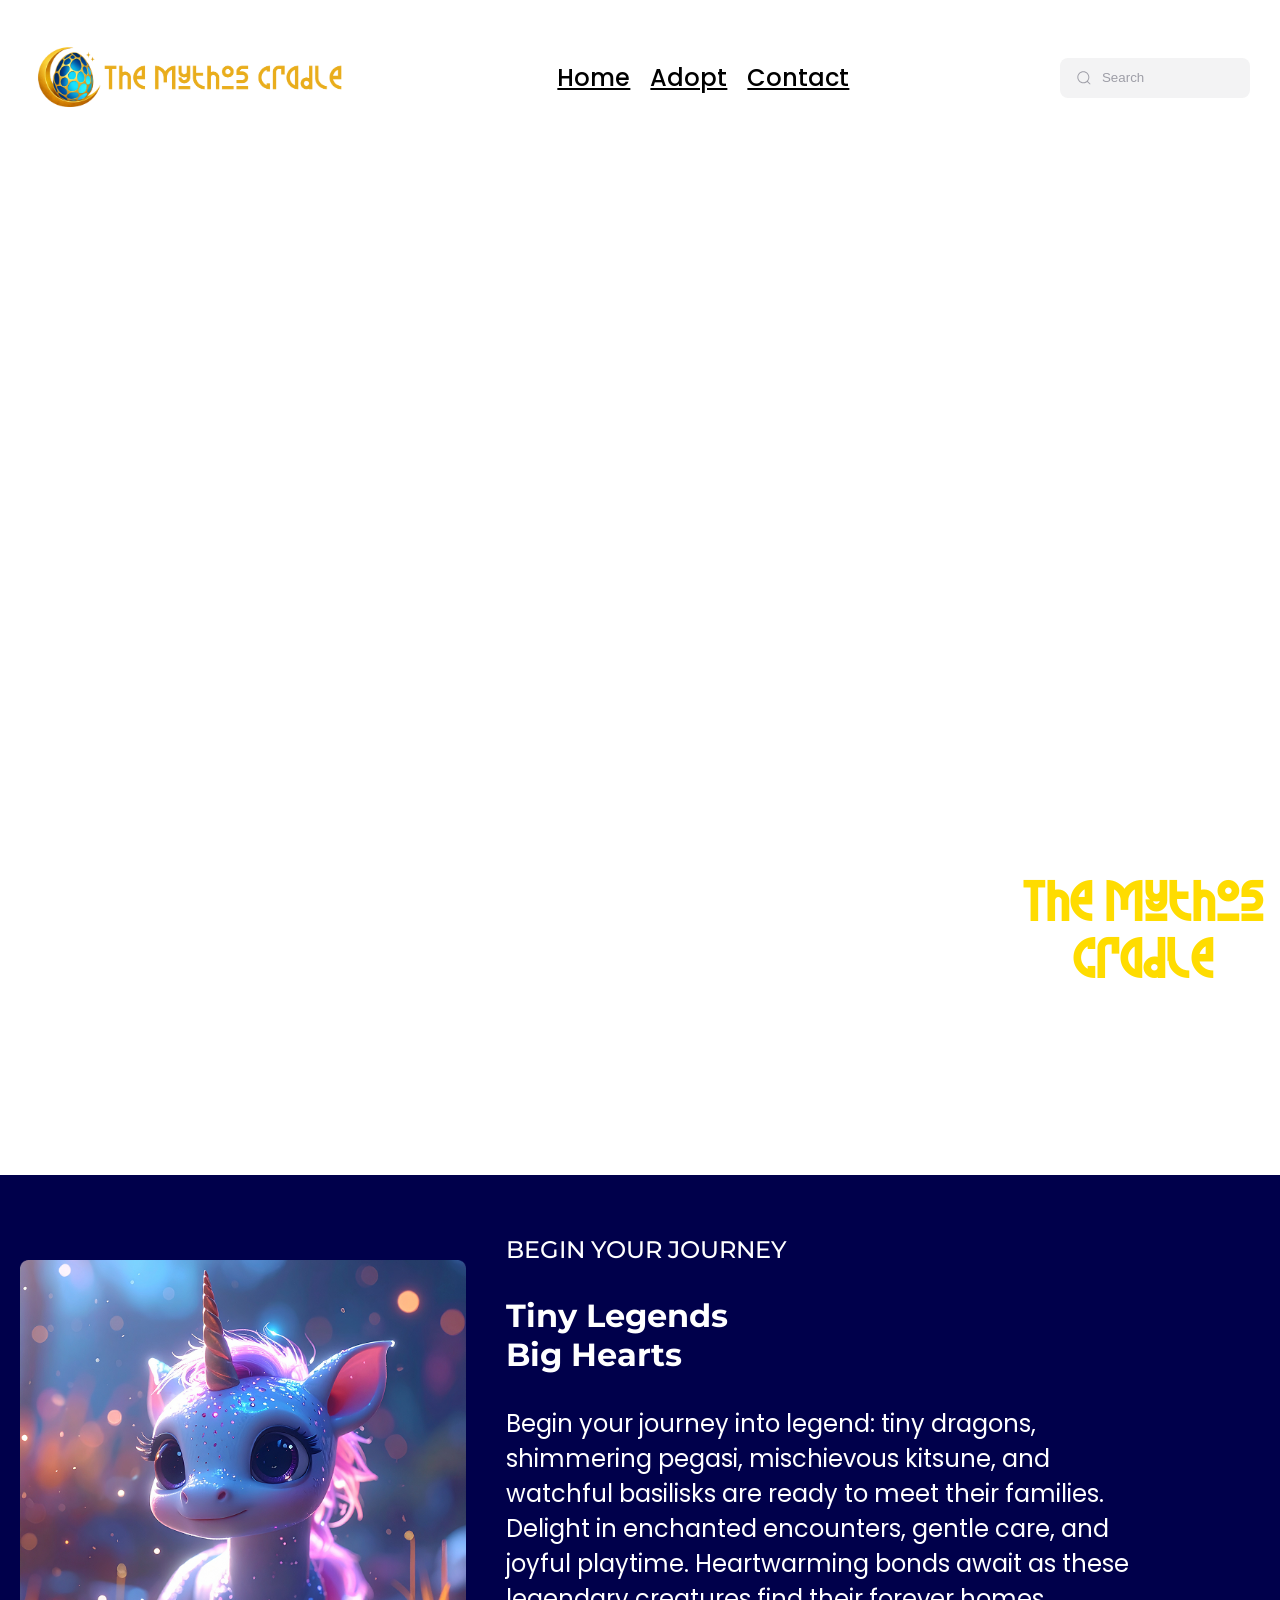
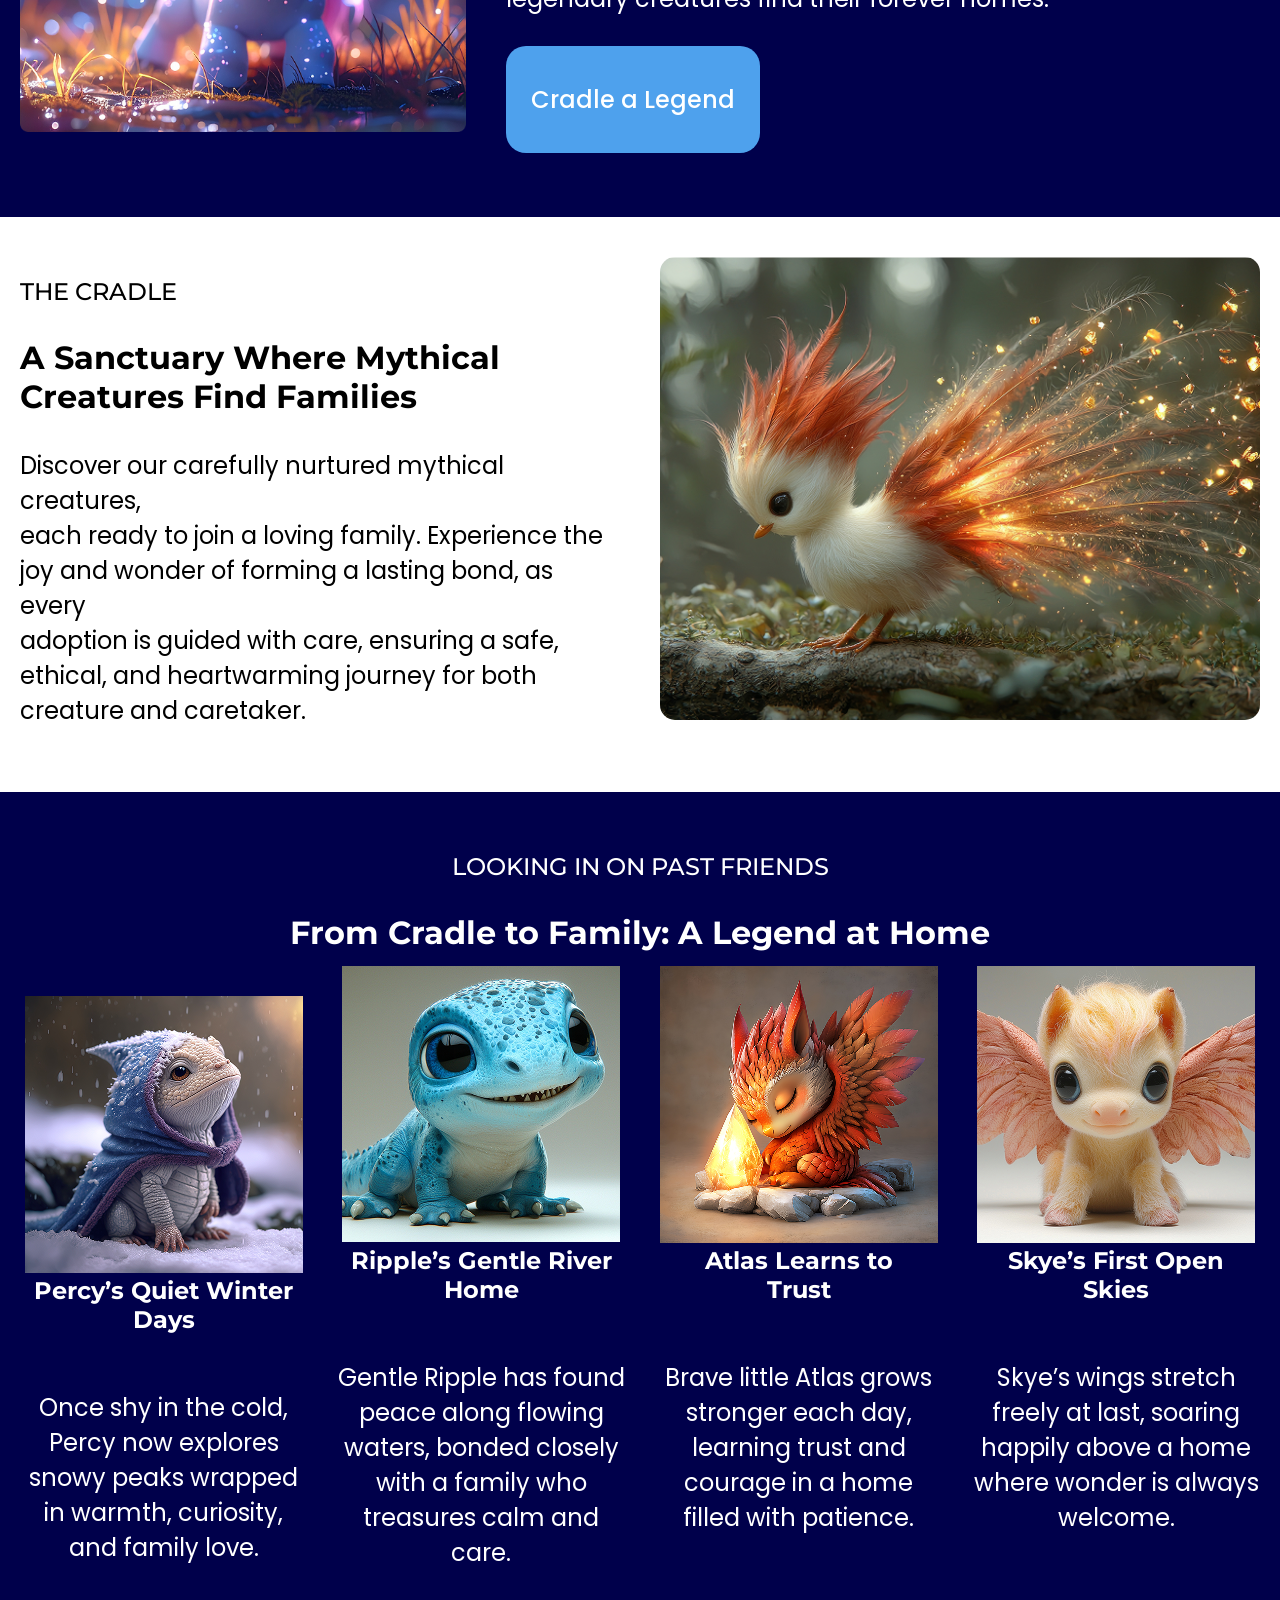
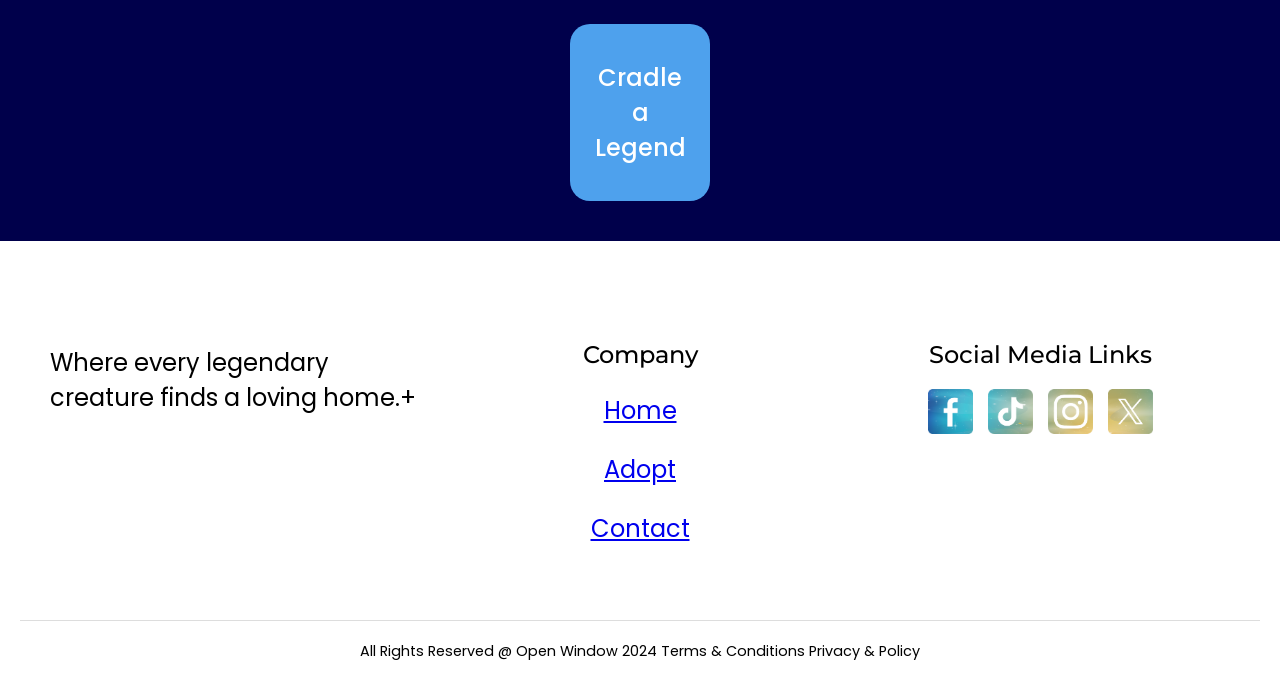
==== commit 0389ddb8: "const more acurate to brief" ====
--- a/index.html
+++ b/index.html
@@ -5,22 +5,16 @@
     <meta http-equiv="X-UA-Compatible" content="IE=edge">
     <meta name="viewport" content="width=device-width, initial-scale=1.0">
     <meta name="keywords" content="template initial setup,html, css, links, futureUse">
-    <meta name="author" content="Calvin Wiid 261004">
-    <link rel="preconnect" href="https://fonts.googleapis.com">
-<link rel="preconnect" href="https://fonts.gstatic.com" crossorigin>
-<link href="https://fonts.googleapis.com/css2?family=Metamorphous&family=Montserrat:ital,wght@0,100..900;1,100..900&family=Poppins:ital,wght@0,100;0,200;0,300;0,400;0,500;0,600;0,700;0,800;0,900;1,100;1,200;1,300;1,400;1,500;1,600;1,700;1,800;1,900&display=swap" rel="stylesheet">
+    <meta name="author" content=" Calvin Wiid 261004">
     <link rel="preconnect" href="https://fonts.googleapis.com">
     <link rel="preconnect" href="https://fonts.gstatic.com" crossorigin>
-    <link href="https://fonts.googleapis.com/css2?family=Montserrat:wght@100..900&family=Poppins:wght@100..900&display=swap" rel="stylesheet">
-    
+    <link href="https://fonts.googleapis.com/css2?family=Metamorphous&family=Montserrat:ital,wght@0,100..900;1,100..900&family=Poppins:ital,wght@0,100..900;1,100..900&display=swap" rel="stylesheet">
     <title>Mythos Cradle</title>
-    
     <link rel="stylesheet" href="css/main.css">
+    <script src="js/script.js" defer></script>
 </head>
-
 <body class="home">
 
-<!-- NAVBAR -->
 <nav class="navbar">
     <div class="logo">
         <img src="../assest/img/logo.png" alt="Mythos Cradle Logo">
@@ -32,16 +26,18 @@
         <a href="../pages/contact.html">Contact</a> 
     </div>
 
-<input type="text" class="search-input" placeholder="Search"> 
+<div class="searchInput">
+  <svg class="icon" aria-hidden="true" viewBox="0 0 24 24"><g><path d="M21.53 20.47l-3.66-3.66C19.195 15.24 20 13.214 20 11c0-4.97-4.03-9-9-9s-9 4.03-9 9 4.03 9 9 9c2.215 0 4.24-.804 5.808-2.13l3.66 3.66c.147.146.34.22.53.22s.385-.073.53-.22c.295-.293.295-.767.002-1.06zM3.5 11c0-4.135 3.365-7.5 7.5-7.5s7.5 3.365 7.5 7.5-3.365 7.5-7.5 7.5-7.5-3.365-7.5-7.5z"></path></g></svg>
+  <input placeholder="Search" type="search" class="input">
+  </div>
+
 </nav>
 
-<!-- HERO -->
 <section class="hero">
     <h1>The Mythos <br> Cradle</h1>
     <p class="hero-subtitle">Where legends become loved ones</p>
 </section>
 
-<!-- SECTION 2 -->
 <section class="intro-container">
     <div class="intro-text">
         <h2>BEGIN YOUR JOURNEY</h2>
@@ -53,7 +49,7 @@
             Delight in enchanted encounters, gentle care, and <br>
             joyful playtime. Heartwarming bonds await as these <br>
             legendary creatures find their forever homes. <br>
-        <div class="cta">
+        <div class="cta1">
         <p>Cradle a Legend</p>
     </div>
         </p>
@@ -66,7 +62,6 @@
 
 </section>
 
-<!-- SECTION 3 -->
 <section class="section3"> 
     <div class="section3-image">
         <img src="../assest/img/homeImg1.png">
@@ -88,7 +83,6 @@
 </section>
 
 
-<!-- SECTION 4 -->
 <section class="section4">  
    <div class ="headings">
     <h2>LOOKING IN ON PAST FRIENDS</h2>
@@ -164,9 +158,4 @@
 </footer>
 
 
-
-
-
-
-
-</html>
+</html>
--- a/css/main.css
+++ b/css/main.css
@@ -1,5 +1,3 @@
-
-
 index.html{
     background-color: white;
 }
@@ -20,15 +18,15 @@
     
 }
 
-body.home{
+body.hero{
     background-image: url("../assest/img/homeHeader.png");
-    background-size: 1920px 1080px;
+    background-size: 1940px 1040px;
     background-repeat: no-repeat;
     
 }
 
 
-h2,{
+h2{
     font-family:'Montserrat',serif;
     font-size: x-large;
     font-weight: 500;
@@ -60,7 +58,7 @@
     margin-top: 30px;
     margin-left: 100px;
     margin-right: 100px;
-    padding: 10px 20px;
+    padding: 10px 10px;
 
     border-radius: 25px;
     background: rgba(255, 255, 255, 0.5);
@@ -77,11 +75,53 @@
     font-weight: 500;
 }
 
-.search-input {
-    padding: 8px 20px;
-    border: 1px solid #ccc;
-    border-radius: 4px;
-}
+.searchInput {
+ display: flex;
+ line-height: 28px;
+ align-items: center;
+ position: relative;
+ max-width: 190px;
+}
+
+.input {
+ width: 100%;
+ height: 40px;
+ line-height: 28px;
+ padding: 0 1rem;
+ padding-left: 2.5rem;
+ border: 2px solid transparent;
+ border-radius: 8px;
+ outline: none;
+ background-color: #f3f3f4;
+ color: #0d0c22;
+ transition: .3s ease;
+}
+
+.input::placeholder {
+ color: #9e9ea7;
+}
+
+.input:focus, input:hover {
+ outline: none;
+ border-color: rgba(234,76,137,0.4);
+ background-color: #fff;
+ box-shadow: 0 0 0 4px rgb(234 76 137 / 10%);
+}
+
+.icon {
+ position: absolute;
+ left: 1rem;
+ fill: #9e9ea7;
+ width: 1rem;
+ height: 1rem;
+}
+
+
+
+
+
+
+
 .logo{
     display: flex;
     height: 75px;
@@ -152,14 +192,15 @@
     display: flex;
     margin-top: 30px;
     padding: 12px 25px;
-margin-right: 500px;
+    margin-right: 500px;
     border-radius: 20px;
     background: rgb(78, 161, 237);
     color: white;
     align-items:flex-start;
     justify-content: flex-start;
     font-weight: 500;
-    text-align: center;
+    text-align: left;
+    white-space:nowrap;
 }
 
 .section3 {
@@ -167,8 +208,8 @@
     flex-direction: row-reverse;         
     align-items: flex-start;       
     justify-content: center;       
-    gap: 40px;                   
-    padding: 50px 100px;                        
+    gap: 40px;                  
+    padding: 50px 100px;                                      
     margin: 0 auto;                 
     color: rgb(0, 0, 0);                   
     background-color: rgb(255, 255, 255);
@@ -239,7 +280,7 @@
     align-items: center;
     justify-content: center;
     margin-bottom: 30px;
-    margin: top 30px;
+    margin-top: 30px;
 }
 
 .story2{
@@ -306,8 +347,8 @@
     justify-content: center;
     font-weight: 500;
     text-align: center;
-margin-left: 550px;
-margin-right: 550px;
+    margin-left: 550px;
+    margin-right: 550px;
 }
     
 
@@ -332,7 +373,7 @@
         font-size: 50px;
     }
 
-    .intro-section,
+    .intro-container,
     .section3,
     .section4{
         padding: 40px 20px;
@@ -340,7 +381,7 @@
 
 
 .footer {
-    background-color: rgb(255, 255, 255); /* Reverting to your white background */
+    background-color: rgb(255, 255, 255);
     color: rgb(0, 0, 0);
     padding: 40px 20px 20px 20px;
     margin-top: 30px;
@@ -380,15 +421,15 @@
     gap: 15px;
 }
 
-/* New styling for the bottom straight line */
+
 .footer-bottom {
     display: flex;
     justify-content: center;
     align-items: center;
-    gap: 20px; /* Space between the text items */
+    gap: 20px;
     margin-top: 40px;
     padding-top: 20px;
-    border-top: 1px solid #ddd; /* Subtle line to separate content */
+    border-top: 1px solid #ddd;
     font-size: 0.9rem;
     width: 100%;
 }
@@ -455,7 +496,7 @@
 }
 
 .filter-left h1 {
-    margin: 30;
+    margin: 30px;
     font-size: 1.8rem;
     color: #333;
 }
@@ -484,17 +525,16 @@
 
 /* products 1 */
 
-.aDisc1 {
+.adoptIntro { 
     display: flex;
     flex-direction: column;
     align-items: center;
     justify-content: center;
     gap: 20px;
     padding: 50px 100px;
-    background-color: rgb(255, 255, 255);
-    color: rgb(0, 0, 0);
+    background-color: rgb(0, 0, 75);
+    color: rgb(255, 255, 255);
     text-align: center;
-    padding-top: 100px;
 }
 
 .productCard1 {
@@ -685,13 +725,13 @@
 /* Contact */
 .Contact {
     background-image: url(../assest/img/contactHeader.png);
-    width: 1500px;
+    width: 100%;
     margin: 0 auto;
     background-position: top;
     background-repeat: no-repeat;
     background-size: contain;
     overflow-x: hidden; 
-    max-width: 1500px;
+    max-width: 100%;
 }
 
 .heroContact {
@@ -708,7 +748,7 @@
 }
 
 .introContact {
-    width:1500px;
+    width: 100%;
     padding: 20px;
     background-color: white;
 }
@@ -761,13 +801,13 @@
 
 /* form */
 .Contact {
-    width: 1920px;
+    width: 100%;
     margin: 0 auto;
     overflow-x: hidden;
 }
 
 .bottom-content-section {
-    width: 1920px;
+    width: 100%;
     margin: 0 auto;
     padding: 60px 0;
     background-color: #f9f9f9;
@@ -776,20 +816,20 @@
     padding-left: 100px; 
 }
 
-/* Horizontal Wrapper for the two main columns */
+
 .flex-wrapper {
     display: flex;
     flex-direction: row; 
     align-items: flex-start;
-    gap: 80px; /* Space between the map/text column and the form */
-}
-
-/* --- COLUMN 1: LEFT SIDE (STACKED) --- */
+    gap: 80px; 
+}
+
+
 .left-column {
     display: flex;
-    flex-direction: column; /* Forces Social Media and Map to stack vertically */
-    flex: 0 0 500px; /* Controls the total width of the left side */
-    gap: 20px; /* Space between social text and map */
+    flex-direction: column; 
+    flex: 0 0 500px;
+    gap: 20px;
 }
 
 .social-media-section h2 {
@@ -819,7 +859,7 @@
     height: 45px;
 }
 
-/* Map Section (inside left column) */
+
 .googleMaps {
     width: 100%;
 }
@@ -831,10 +871,10 @@
     box-shadow: 0 10px 30px rgba(0, 0, 0, 0.1);
 }
 
-/* --- COLUMN 2: CONTACT CARD --- */
+/* ---  CONTACT CARD --- */
 .contact-card {
-    flex: 0 0 600px; 
-    background: linear-gradient(135deg, #1e6091 0%, #1a759f 40%, #52b69a 100%); 
+    flex: 1 1 0; 
+    background-image: url(../assest/img/formBackground.png); 
     padding: 40px;
     border-radius: 30px;
     color: white;
@@ -885,7 +925,17 @@
     transition: transform 0.2s ease, background 0.3s ease;
 }
 
+.footerC3 {
+    align-items: center;
+}
+
+.footer-bottom {
+    flex-direction: column;
+    gap: 5px;
+}
+
 .submit-btn:hover {
     background-color: #0096c7;
     transform: translateY(-2px);
-}+}
+
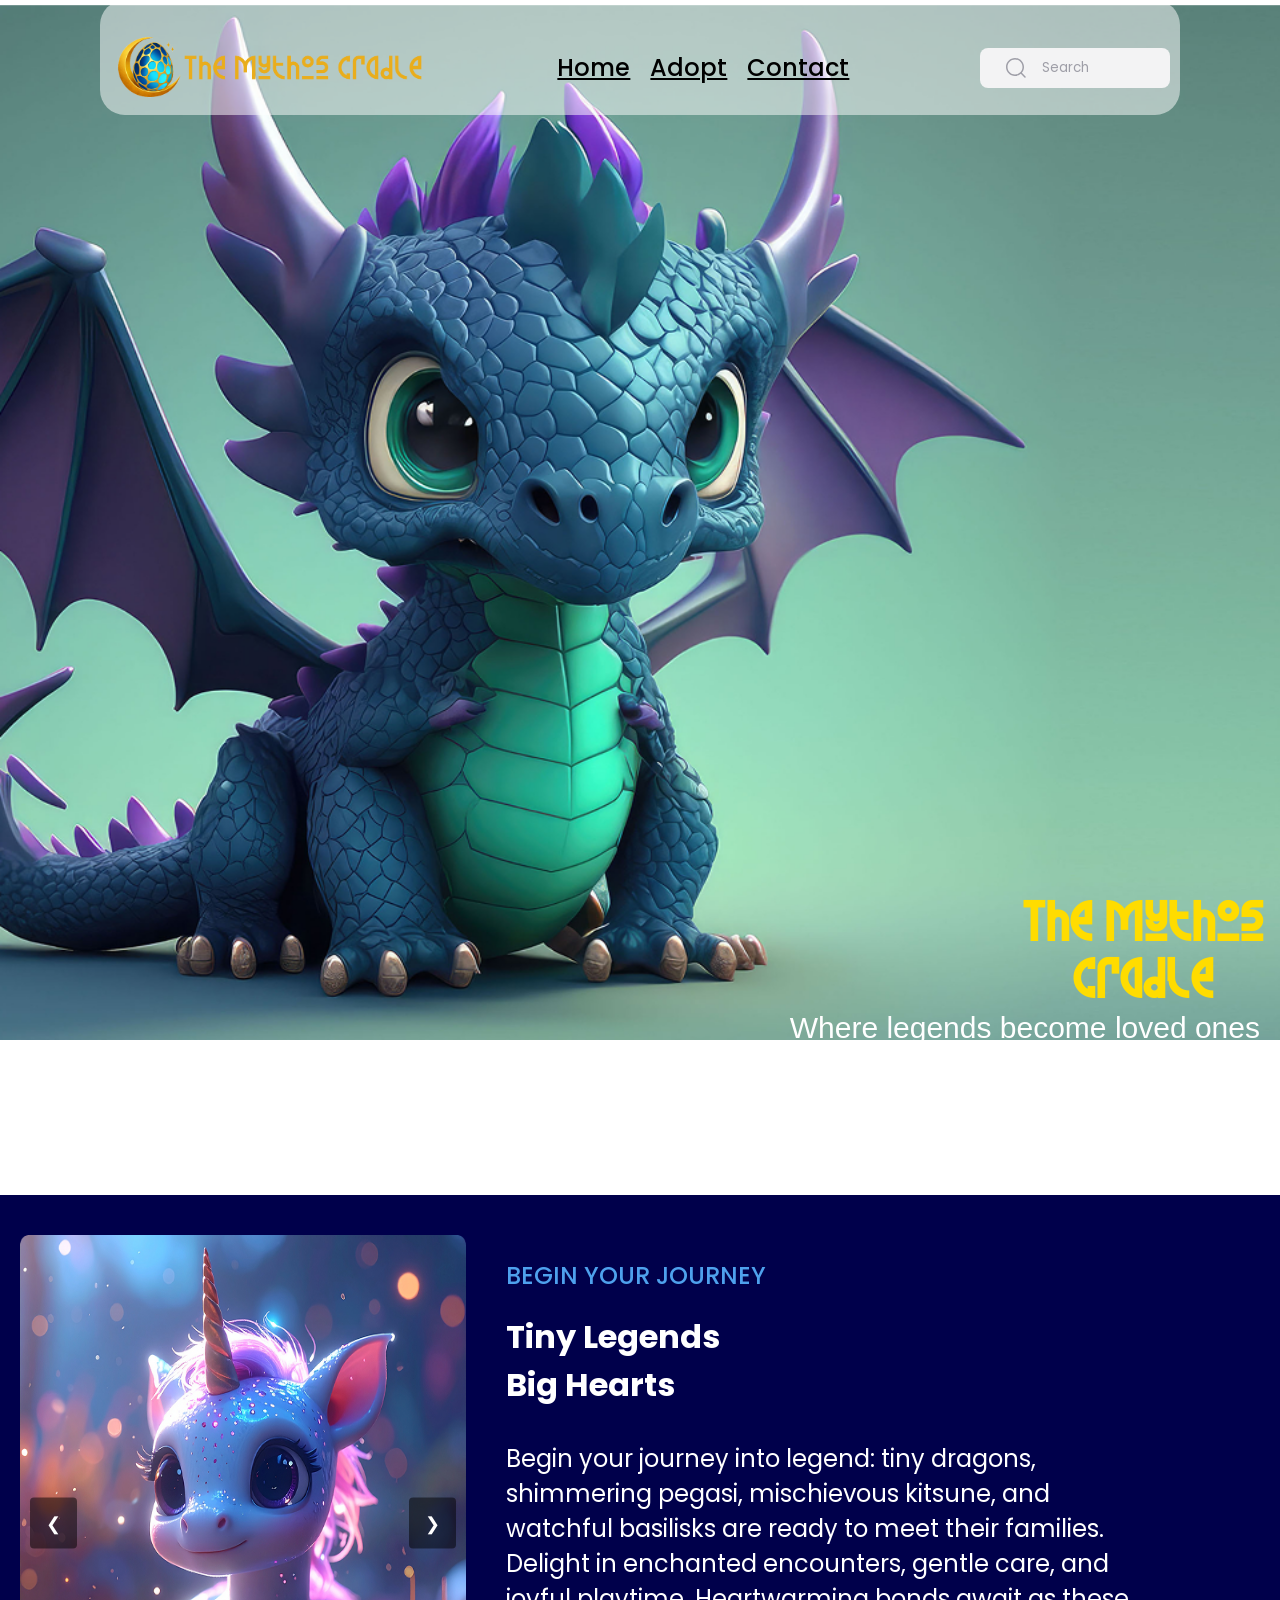
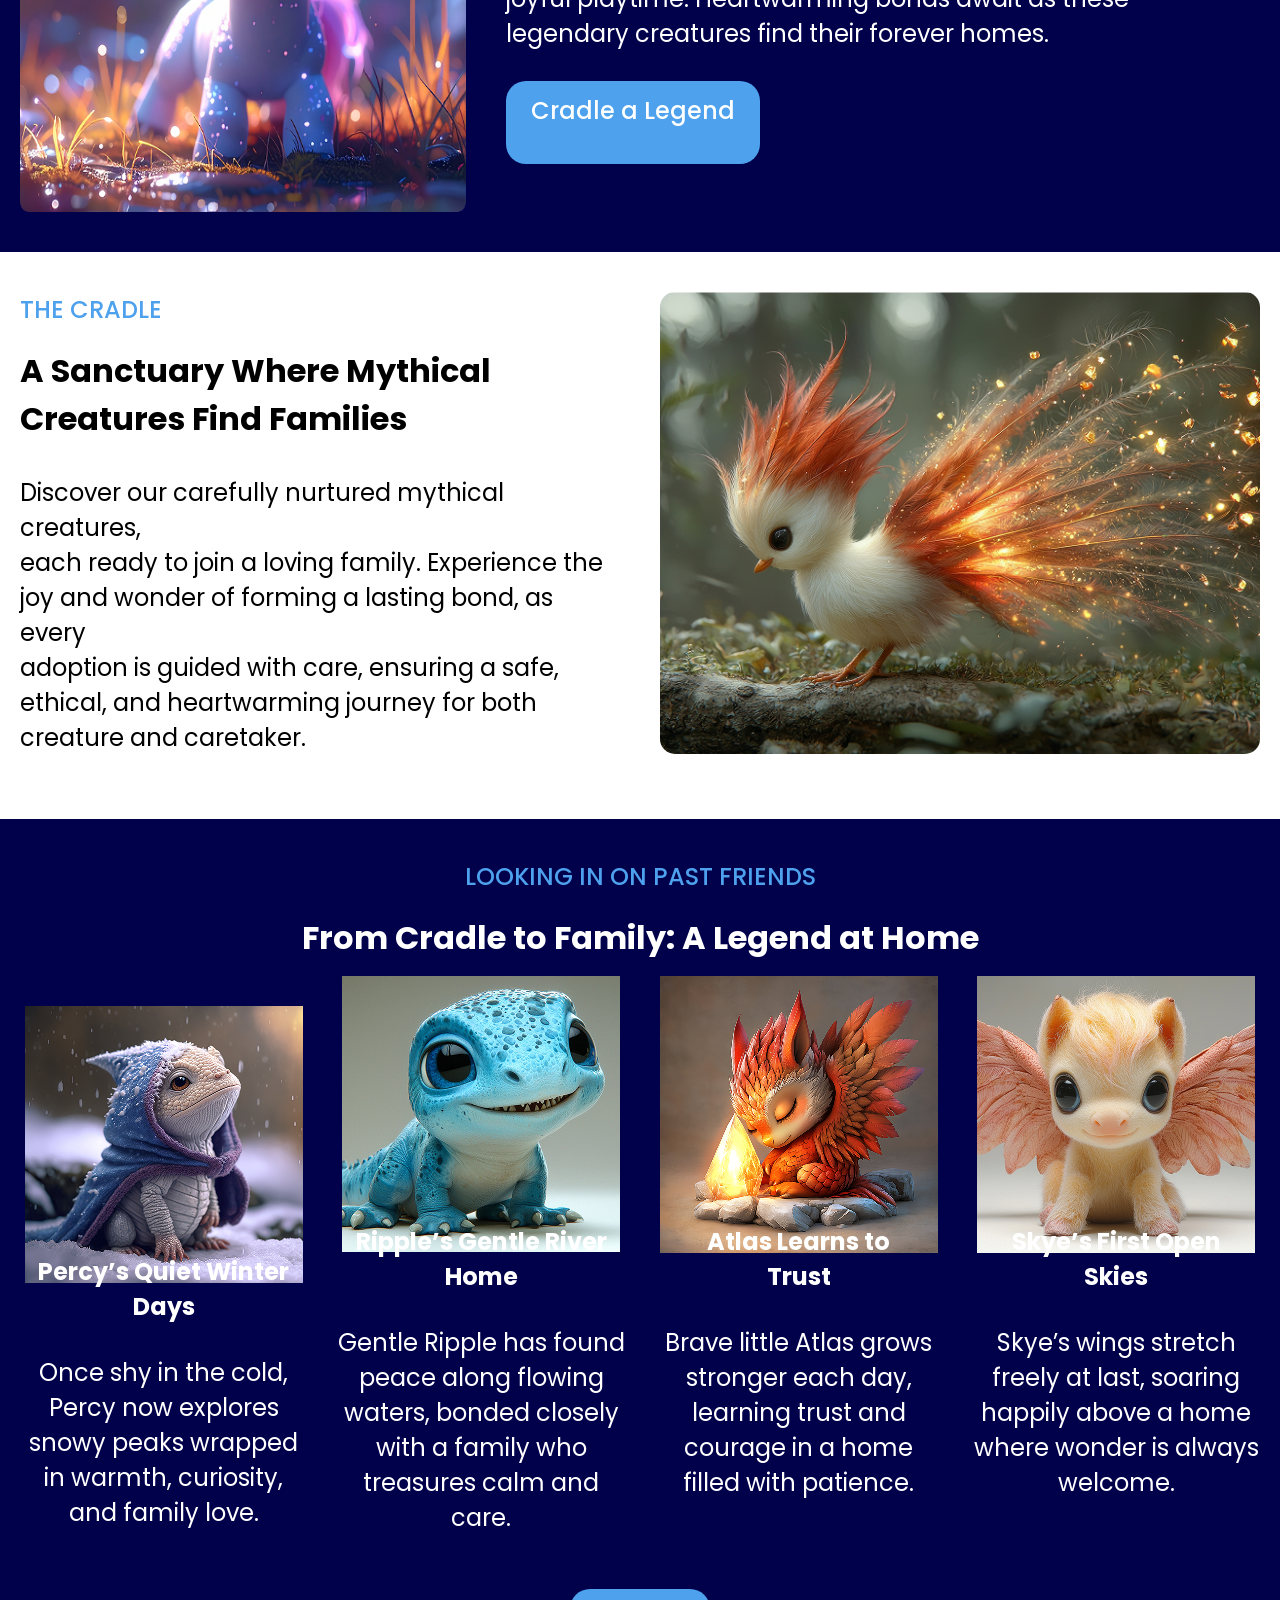
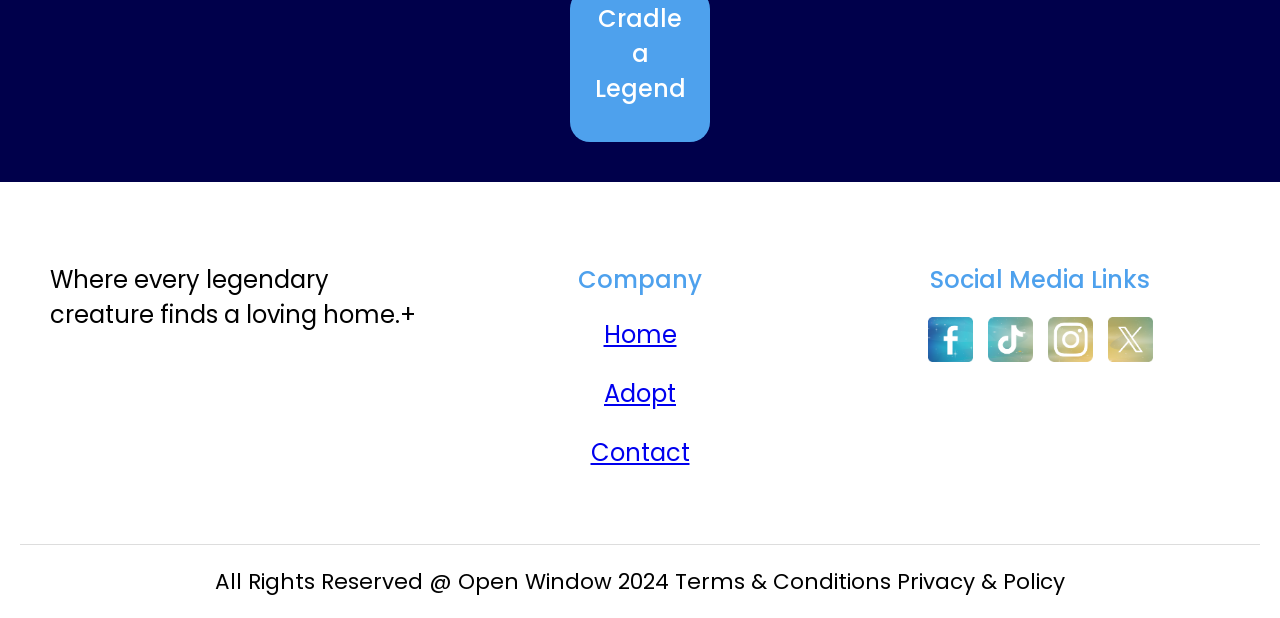
==== commit b49b393d: "finish" ====
--- a/index.html
+++ b/index.html
@@ -55,9 +55,17 @@
         </p>
     </div>
 
-    <div class="intro-image">
-        <img src="../assest/img/imageSlider1.png">
+<div class="slider-container">
+    <div class="intro-image" id="sliderTrack2">
+        <img src="../assest/img/imageSlider1.png" alt="Slide 1">
+        <img src="../assest/img/adopt6.png" alt="Slide 2">
+        <img src="../assest/img/adopt5.png" alt="Slide 3">
+        <img src="../assest/img/adopt4.png" alt="Slide 4">
     </div>
+
+    <button type="button" class="slider-btn prev-btn" id="prevSlideBtn2">&#10094;</button>
+    <button type="button" class="slider-btn next-btn" id="nextSlideBtn2">&#10095;</button>
+</div>
 
 
 </section>
--- a/css/main.css
+++ b/css/main.css
@@ -1,148 +1,73 @@
-index.html{
+html, body {
     background-color: white;
-}
-
+    margin: 0;
+    font-family: 'Poppins', sans-serif;
+    font-size: x-large;
+}
 
 @font-face {
-    font-family:"titleFont";
+    font-family: "titleFont";
     src: url("../assest/fonts/mythology_of_egypt/Mythology\ Of\ Egypt.ttf");
 }
 
-
-/* home page */
-body{
-    margin: 0;
-    font-family: 'Poppins', sans-serif;
-    font-size: x-large;
-    
-    
-}
-
-body.hero{
-    background-image: url("../assest/img/homeHeader.png");
-    background-size: 1940px 1040px;
-    background-repeat: no-repeat;
-    
-}
-
-
-h2{
-    font-family:'Montserrat',serif;
+h1, h2, h3, h4, h5, h6, p {
+    margin-top: 0;
+}
+
+h1 {
+    font-family: 'titleFont', sans-serif;
+    font-size: 100px;
+}
+
+h2 {
+    font-family: 'Poppins', sans-serif;
     font-size: x-large;
     font-weight: 500;
-    font-color: rgb(78, 161, 237);
-    
-}
-
-h4{
-    font-family:'Montserrat', sans-serif;
-    font-size: x-large;}
-
-
-h3{
-    font-family:'Montserrat', sans-serif;
+    color: rgb(78, 161, 237); 
+}
+
+h3 {
+    font-family: 'Poppins', sans-serif;
     font-size: xx-large;
 }
 
-h1{
-    font-family: 'titleFont', sans-serif;
-    font-size: 100px;
-}
-
-
-.navbar{
-    display: flex;
-    justify-content: space-between;
-    align-items: center;
-
-    margin-top: 30px;
-    margin-left: 100px;
-    margin-right: 100px;
-    padding: 10px 10px;
-
-    border-radius: 25px;
-    background: rgba(255, 255, 255, 0.5);
-}
-
-.navLinks{
-    display: flex;
-    align-items: center;
-    gap: 20px;
-}
-
-.navLinks a{
-    color: black;
-    font-weight: 500;
-}
-
-.searchInput {
- display: flex;
- line-height: 28px;
- align-items: center;
- position: relative;
- max-width: 190px;
-}
-
-.input {
- width: 100%;
- height: 40px;
- line-height: 28px;
- padding: 0 1rem;
- padding-left: 2.5rem;
- border: 2px solid transparent;
- border-radius: 8px;
- outline: none;
- background-color: #f3f3f4;
- color: #0d0c22;
- transition: .3s ease;
-}
-
-.input::placeholder {
- color: #9e9ea7;
-}
-
-.input:focus, input:hover {
- outline: none;
- border-color: rgba(234,76,137,0.4);
- background-color: #fff;
- box-shadow: 0 0 0 4px rgb(234 76 137 / 10%);
-}
-
-.icon {
- position: absolute;
- left: 1rem;
- fill: #9e9ea7;
- width: 1rem;
- height: 1rem;
-}
-
-
-
-
-
-
-
-.logo{
-    display: flex;
-    height: 75px;
-    
-}
-
-.hero {
+h4 {
+    font-family: 'Poppins', sans-serif;
+    font-size: x-large;
+}
+
+
+
+  body.home{
+
+     background-image: url("../assest/img/homeHeader.png");
+    background-size: 1920px 1040px ;
+    background-position: top;
+    background-repeat: no-repeat;
+  }
+body.hero {
     display: flex;
     flex-direction: column;
     justify-content: flex-end; 
-
     height: 100vh;
     color: rgb(255, 220, 0);
-
     text-align: right; 
-
     padding: 0 100px 150px 100px;
+    overflow: hidden;
+}
+
+.hero {
+    display: flex;
+    flex-direction: column;
+    justify-content: flex-end; 
+    height: 100vh;
+    color: rgb(255, 220, 0);
+    text-align: right; 
+    padding: 30px 100px 150px 100px;
     background-size: cover;
     background-position: center;
-}
-
+    overflow: hidden;
+}
 
 .hero h1, 
 .hero p, 
@@ -156,10 +81,83 @@
 
 .hero-subtitle {
     font-size: 30px;
-    font-family: 'titleFont', sans-serif;
-    color: white;
-}
-
+    font-family: 'Metamorphous', sans-serif;
+    color: white;
+}
+
+.navbar {
+    display: flex;
+    justify-content: space-between;
+    align-items: center;
+    margin-top: 0;
+    padding-top: 30px;
+    margin-left: 100px;
+    margin-right: 100px;
+    padding-bottom: 10px;
+    padding-left: 10px;
+    padding-right: 10px;
+    border-radius: 25px;
+    background: rgba(255, 255, 255, 0.5);
+}
+
+.navLinks {
+    display: flex;
+    align-items: center;
+    gap: 20px;
+}
+
+.navLinks a {
+    color: black;
+    font-weight: 500;
+    font-family: 'Poppins', sans-serif;
+}
+
+.searchInput {
+    display: flex;
+    line-height: 28px;
+    align-items: center;
+    position: relative;
+    max-width: 190px;
+}
+
+.input {
+    width: 100%;
+    height: 40px;
+    line-height: 28px;
+    padding: 0 1rem;
+    padding-left: 2.5rem;
+    border: 2px solid transparent;
+    border-radius: 8px;
+    outline: none;
+    background-color: #f3f3f4;
+    color: #0d0c22;
+    transition: .3s ease;
+    font-family: 'Poppins', sans-serif;
+}
+
+.input::placeholder {
+    color: #9e9ea7;
+}
+
+.input:focus, input:hover {
+    outline: none;
+    border-color: rgba(234, 76, 137, 0.4);
+    background-color: #fff;
+    box-shadow: 0 0 0 4px rgb(234 76 137 / 10%);
+}
+
+.icon {
+    position: absolute;
+    left: 1rem;
+    fill: #9e9ea7;
+    width: 1rem;
+    height: 1rem;
+}
+
+.logo {
+    display: flex;
+    height: 75px;
+}
 
 .intro-container {
     display: flex;
@@ -172,12 +170,8 @@
     color: white;
 }
 
-.intro-text {
+.intro-text, .intro-image {
     flex: 1;
-}
-
-.intro-image {
-    flex: 1; 
 }
 
 .intro-image img {
@@ -186,9 +180,7 @@
     display: block;
 }
 
-
-
-.cta1{
+.cta1 {
     display: flex;
     margin-top: 30px;
     padding: 12px 25px;
@@ -196,31 +188,44 @@
     border-radius: 20px;
     background: rgb(78, 161, 237);
     color: white;
-    align-items:flex-start;
+    align-items: flex-start;
     justify-content: flex-start;
     font-weight: 500;
     text-align: left;
-    white-space:nowrap;
+    white-space: nowrap;
+    font-family: 'Poppins', sans-serif;
+}
+
+.cta2 {
+    display: flex;
+    margin-top: 30px;
+    padding: 12px 25px;
+    border-radius: 20px;
+    background: rgb(78, 161, 237);
+    color: white;
+    align-items: center;
+    justify-content: center;
+    font-weight: 500;
+    text-align: center;
+    margin-left: 550px;
+    margin-right: 550px;
+    font-family: 'Poppins', sans-serif;
 }
 
 .section3 {
-    display: flex;           
+    display: flex;          
     flex-direction: row-reverse;         
     align-items: flex-start;       
     justify-content: center;       
     gap: 40px;                  
-    padding: 50px 100px;                                      
+    padding: 50px 100px;                                                                                                                                                 
     margin: 0 auto;                 
-    color: rgb(0, 0, 0);                   
+    color: rgb(0, 0, 0);                    
     background-color: rgb(255, 255, 255);
 }
 
-.section3-text {
+.section3-text, .section3-image {
     flex: 1;                      
-}
-
-.section3-image {
-    flex: 1;                        
 }
 
 .section3-image img {
@@ -228,22 +233,10 @@
     height: auto;                    
     display: block;
     border-radius: 15px;             
-}
-
-
-    .section3-image,
-    .section3-text {
-        flex: unset;               
-        width: 100%;                 
-    }
-
-    .section3-image img {
-        margin-bottom: 20px;         
-    }
-
-
-
-.section4{
+    margin-bottom: 20px;
+}
+
+.section4 {
     display: flex;
     flex-direction: column;
     justify-content: flex-start;
@@ -253,11 +246,11 @@
     text-align: center;
 }
 
-.headings{
+.headings {
     margin-bottom: 50px;
 }
 
-.stories{
+.stories {
     display: flex;
     flex-wrap: wrap;
     gap: 30px;
@@ -265,120 +258,25 @@
     justify-content: flex-start;
 }
 
-.story1{
+.story1, .story2, .story3, .story4 {
     flex: 1 1 250px;
     display: flex;
     flex-direction: column;
 }
 
-
-.story1::before{
-    content:url("../assest/img/successImg1.png");
+.story1::before, .story2::before, .story3::before, .story4::before {
     width: 100%;
     height: 150px;
     display: flex;
     align-items: center;
     justify-content: center;
     margin-bottom: 30px;
-    margin-top: 30px;
-}
-
-.story2{
-    flex: 1 1 250px;
-    display: flex;
-    flex-direction: column;
-}
-
-
-.story2::before{
-    content:url("../assest/img/successImg2.png");
-    width: 100%;
-    height: 150px;
-    display: flex;
-    align-items: center;
-    justify-content: center;
-    margin-bottom: 30px;
-}
-
-
-
-.story3{
-    flex: 1 1 250px;
-    display: flex;
-    flex-direction: column;
-}
-
-
-.story3::before{
-    content:url("../assest/img/successImg3.png");
-    width: 100%;
-    height: 150px;
-    display: flex;
-    align-items: center;
-    justify-content: center;
-    margin-bottom: 30px;
-}
-
-.story4{
-    flex: 1 1 250px;
-    display: flex;
-    flex-direction: column;
-}
-
-
-.story4::before{
-    content:url("../assest/img/successImg4.png");
-    width: 100%;
-    height: 150px;
-    display: flex;
-    align-items: center;
-    justify-content: center;
-    margin-bottom: 30px;
-}
-
-.cta2{
-    display: flex;
-    margin-top: 30px;
-    padding: 12px 25px;
-    border-radius: 20px;
-    background: rgb(78, 161, 237);
-    color: white;
-    align-items:center;
-    justify-content: center;
-    font-weight: 500;
-    text-align: center;
-    margin-left: 550px;
-    margin-right: 550px;
-}
-    
-
-
-
-
-    .navbar{
-        margin-left: 20px;
-        margin-right: 20px;
-        flex-direction: row;
-        padding: 10px;
-    }
-
-    .hero{
-        padding-left: 20px;
-        padding-right: 20px;
-        align-items: center;
-        text-align: center;
-    }
-
-    h1{
-        font-size: 50px;
-    }
-
-    .intro-container,
-    .section3,
-    .section4{
-        padding: 40px 20px;
-    }
-
+}
+
+.story1::before { content: url("../assest/img/successImg1.png"); margin-top: 30px; }
+.story2::before { content: url("../assest/img/successImg2.png"); }
+.story3::before { content: url("../assest/img/successImg3.png"); }
+.story4::before { content: url("../assest/img/successImg4.png"); }
 
 .footer {
     background-color: rgb(255, 255, 255);
@@ -401,14 +299,8 @@
     margin: 10px;
 }
 
-.footerC1 {
-    text-align: left;
-}
-
-.footerC2 {
-    text-align: center;
-}
-
+.footerC1 { text-align: left; }
+.footerC2 { text-align: center; }
 .footerC3 {
     text-align: right;
     display: flex;
@@ -420,7 +312,6 @@
     display: flex;
     gap: 15px;
 }
-
 
 .footer-bottom {
     display: flex;
@@ -434,32 +325,17 @@
     width: 100%;
 }
 
-.footer-bottom p {
-    margin: 0;
-}
-    
-    .footerC3 {
-        align-items: center;
-    }
-
-    .footer-bottom {
-        flex-direction: column;
-        gap: 5px;
-    }
-
-
-
-
-
-/* adopt page */
-body.adopt{
+.footer-bottom p { margin: 0; }
+
+body.adopt {
     background-image: url("../assest/img/adoptHeader.png");
-    background-size: 1920px 500px;
+    background-size: 100% 500px;
     background-position: top;
     background-repeat: no-repeat;
-}
-
-.adoptHero{
+    overflow-y: auto;
+}
+
+.adoptHero {
     display: flex;
     flex-direction: column;
     align-items: center;
@@ -468,31 +344,44 @@
     padding: 50px 100px;
     color: rgb(0, 0, 0);
     text-align: center;
-    
-}
-
-.adoptIntro{
-    display: flex;
-    flex-direction: column;
-    align-items: center;
-    justify-content: center;
+}
+
+.filter-bar {
+    background-color: rgb(215, 185, 47);
+    display: flex;
+    justify-content: space-between;
+    align-items: center;
+    padding: 20px 40px;
+    font-family: 'Poppins', sans-serif;
+    border-radius: 16px;
+    box-shadow: 0 4px 20px rgba(0, 0, 0, 0.15);
+    margin: 30px auto;
+    max-width: 1200px;
+    color: white;
+}
+
+.filter-left {
+    display: flex;
+    align-items: center;
     gap: 20px;
-    padding: 50px 100px;
-    background-color: rgb(0,0,75);
-    color: rgb(255, 255, 255);
-    text-align: center;
-}
- 
-/* filter bar*/
-.filter-bar {
-    background-color: #ffeb3b; /* Bright yellow background */
-    display: flex;
-    justify-content: space-between;
-    align-items: center;
-    padding: 15px 50px;
-    font-family: 'poppins', sans-serif;
-    border-radius: 8px;
-    box-shadow: 0 2px 5px rgba(0,0,0,0.1);
+}
+
+.filter-left p:first-child {
+    font-weight: 600;
+    font-size: 1.1rem;
+    color: rgb(0, 0, 0);
+    text-transform: uppercase;
+    letter-spacing: 1px;
+    margin: 0;
+}
+
+
+.filter-left p:last-child {
+    font-size: 0.95rem;
+    color: rgba(255, 255, 255, 0.7);
+    margin: 0;
+    border-left: 1px solid rgba(255, 255, 255, 0.2);
+    padding-left: 20px;
 }
 
 .filter-left h1 {
@@ -511,20 +400,41 @@
     display: flex;
     gap: 15px;
     align-items: center;
-}
-
+
+
+}
 
 .sort-select {
-    padding: 8px;
-    border: 1px solid #ccc;
-    border-radius: 4px;
-    background: white;
-}
-
-
-
-/* products 1 */
-
+    padding: 10px 20px;
+    border: 1px solid rgba(255, 255, 255, 0.2);
+    border-radius: 8px;
+    background-color: rgba(255, 255, 255, 0.1);
+    color: white;
+    font-family: 'Poppins', sans-serif;
+    font-size: 0.95rem;
+    cursor: pointer;
+    outline: none;
+    transition: background-color 0.3s ease, border-color 0.3s ease;
+}
+
+.sort-select:hover {
+    background-color: rgba(255, 255, 255, 0.15);
+    border-color: rgb(78, 161, 237);
+}
+
+.sort-select option {
+    background-color: rgb(0, 0, 75);
+    color: white;
+}
+
+.rating-stars {
+    display: block;
+    margin-top: 5px;
+    font-size: 1.4rem;
+    color: #ffcc00;
+    text-shadow: 0 1px 2px rgba(0, 0, 0, 0.2);
+    text-align: left;
+}
 .adoptIntro { 
     display: flex;
     flex-direction: column;
@@ -538,7 +448,7 @@
 }
 
 .productCard1 {
-    font-family: 'poppins', sans-serif;
+    font-family: 'Poppins', sans-serif;
     border: 1px solid #ddd;
     border-radius: 12px;
     padding: 20px;
@@ -549,6 +459,19 @@
     margin-top: 0px;
 }
 
+.productCard2 {
+    font-family: 'Poppins', sans-serif;
+    border: 1px solid #ddd;
+    border-radius: 12px;
+    padding: 20px;
+    background: rgb(0, 0, 75);
+    box-shadow: 0 4px 15px rgba(0,0,0,0.1);
+    padding-top: 100px;
+    padding-right: 100px;
+    margin-top: 0px;
+    color: white;
+}
+
 .card-body {
     display: flex;
     gap: 20px;
@@ -560,15 +483,9 @@
     color: #2c3e50;
 }
 
-.price-container {
-    margin: 10px 0;
-}
-
-.currentPrice1 {
-    font-size: 1.5rem;
-    font-weight: bold;
-    color: #000000;
-}
+.price-container { margin: 10px 0; }
+.currentPrice1 { font-size: 1.5rem; font-weight: bold; color: #000000; }
+.currentPrice2 { font-size: 1.5rem; font-weight: bold; color: #7ad5ff; }
 
 .old-price {
     text-decoration: line-through;
@@ -597,10 +514,22 @@
     align-items: stretch;
 }
 
-
-.quantitySelector1 button {
-    background-color: rgb(0, 0, 75);
-    color: white;             
+.quantitySelector1, .quantitySelector2 {
+    display: flex;
+    justify-content: center;
+    align-items: center;
+    gap: 15px;
+    border: 1px solid #ccc;
+    border-radius: 5px;
+    padding: 15px 30px;
+    color: white;
+}
+
+.quantitySelector1 { background-color: rgb(0, 0, 75); }
+.quantitySelector2 { background-color: rgb(255, 200, 0); }
+
+.quantitySelector1 button, .quantitySelector2 button {
+    color: white;              
     border: none;
     border-radius: 4px;
     width: 30px;   
@@ -609,21 +538,10 @@
     transition: background-color 0.3s ease;
 }
 
-.quantitySelector1 button:hover {
-    background-color: #2980b9;
-}
-
-.quantitySelector1 {
-    display: flex;
-    justify-content: center;
-    align-items: center;
-    gap: 15px;
-    border: 1px solid #ccc;
-    border-radius: 5px;
-    padding: 15px 30px;
-    background-color: rgb(0, 0, 75);
-    color: white;
-}
+.quantitySelector1 button { background-color: rgb(0, 0, 75); }
+.quantitySelector1 button:hover { background-color: #2980b9; }
+.quantitySelector2 button { background-color: rgb(255, 200, 0); }
+.quantitySelector2 button:hover { background-color: #ffee6e; }
 
 .add-to-cradle {
     flex: 1; 
@@ -633,15 +551,14 @@
     border: none;
     border-radius: 5px;
     cursor: pointer;
-    margin-right:200px;
+    margin-right: 200px;
     font-size: x-large;
-}
-
-
-.specTable1 {
+    font-family: 'Poppins', sans-serif;
+}
+
+.specTable1, .specTable2 {
     width: 500px; 
     margin-top: 15px;
-    background: #ffffff;
     padding: 30px;
     border-radius: 5px;
     font-size: large;
@@ -649,6 +566,8 @@
     border-collapse: collapse;
 }
 
+.specTable1 { background: #ffffff; }
+.specTable2 { background: rgb(0,0,75); }
 
 .spec-row {
     display: flex;
@@ -657,72 +576,9 @@
     border-bottom: 1px solid #f0f0f0; 
 }
 
-.spec-label {
-    font-weight: bold;
-    text-align: left;
-}
-
-.spec-value {
-    text-align: Left;
-    color: #555;
-}
-
-/* products 2 */
-.quantitySelector2 {
-    display: flex;
-    justify-content: center;
-    align-items: center;
-    gap: 15px;
-    border: 1px solid #ccc;
-    border-radius: 5px;
-    padding: 15px 30px;
-    background-color: rgb(255, 200, 0);
-    color: white;
-}
-    .specTable2 {
-    width: 500px; 
-    margin-top: 15px;
-    background: rgb(0,0,75);
-    padding: 30px;
-    border-radius: 5px;
-    font-size: large;
-    line-height: 2;
-    border-collapse: collapse;
-    }
-    .productCard2 {
-    font-family: 'poppins', sans-serif;
-    border: 1px solid #ddd;
-    border-radius: 12px;
-    padding: 20px;
-    background: rgb(0, 0, 75);
-    box-shadow: 0 4px 15px rgba(0,0,0,0.1);
-    padding-top: 100px;
-    padding-right: 100px;
-    margin-top: 0px;
-    color:white;
-}
-
-.currentPrice2 {
-    font-size: 1.5rem;
-    font-weight: bold;
-    color: #7ad5ff;
-}
-.quantitySelector2 button:hover {
-    background-color: #ffee6e;
-}
-
-.quantitySelector2 button {
-    background-color: rgb(255, 200, 0);
-    color: white;             
-    border: none;
-    border-radius: 4px;
-    width: 30px;   
-    height: 30px;
-    cursor: pointer;
-    transition: background-color 0.3s ease;
-}
-
-/* Contact */
+.spec-label { font-weight: bold; text-align: left; }
+.spec-value { text-align: left; color: #555; }
+
 .Contact {
     background-image: url(../assest/img/contactHeader.png);
     width: 100%;
@@ -737,11 +593,11 @@
 .heroContact {
     text-align: center;
     padding: 35px;
-    padding-right:100px
+    padding-right: 100px;
 }
 
 .heroContact h1 {
-    font-size: 100pt;
+    font-size: 100px; 
     letter-spacing: 4px;
     text-transform: uppercase; 
     color: #ffffff; 
@@ -757,6 +613,8 @@
     display: flex;
     align-items: center;
     gap: 60px;
+    max-width: 1200px;
+    margin: 0 auto;
 }
 
 .text-column {
@@ -782,9 +640,9 @@
 
 .ContactPar {
     line-height: 1.8;
-    font-size: x-Large;
+    font-size: x-large;
     color: #333;
-    text-align: Left;
+    text-align: left;
 }
 
 .image-column {
@@ -799,31 +657,25 @@
     border-radius: 20px;
 }
 
-/* form */
-.Contact {
-    width: 100%;
-    margin: 0 auto;
-    overflow-x: hidden;
-}
-
 .bottom-content-section {
     width: 100%;
     margin: 0 auto;
     padding: 60px 0;
     background-color: #f9f9f9;
     display: flex;
-    justify-content: flex-start; 
-    padding-left: 100px; 
-}
-
+    justify-content: center; 
+}
 
 .flex-wrapper {
     display: flex;
     flex-direction: row; 
     align-items: flex-start;
     gap: 80px; 
-}
-
+    max-width: 1200px;
+    width: 100%;
+    padding: 0 20px;
+    box-sizing: border-box;
+}
 
 .left-column {
     display: flex;
@@ -848,22 +700,12 @@
     font-weight: bold;
 }
 
-.social-icons {
-    display: flex;
-    gap: 15px;
-    margin-bottom: 30px;
-}
-
 .social-icons a img {
     width: 45px; 
     height: 45px;
 }
 
-
-.googleMaps {
-    width: 100%;
-}
-
+.googleMaps { width: 100%; }
 .googleMaps iframe {
     width: 100%;
     height: 450px; 
@@ -871,7 +713,6 @@
     box-shadow: 0 10px 30px rgba(0, 0, 0, 0.1);
 }
 
-/* ---  CONTACT CARD --- */
 .contact-card {
     flex: 1 1 0; 
     background-image: url(../assest/img/formBackground.png); 
@@ -888,7 +729,6 @@
     text-transform: uppercase; 
 }
 
-/* Form Styles */
 .input-group {
     margin-bottom: 20px;
     display: flex;
@@ -909,6 +749,7 @@
     font-size: 1rem;
     background-color: rgba(255, 255, 255, 0.95); 
     color: #333;
+    font-family: 'Poppins', sans-serif;
 }
 
 .submit-btn {
@@ -923,15 +764,7 @@
     font-weight: bold;
     cursor: pointer;
     transition: transform 0.2s ease, background 0.3s ease;
-}
-
-.footerC3 {
-    align-items: center;
-}
-
-.footer-bottom {
-    flex-direction: column;
-    gap: 5px;
+    font-family: 'Poppins', sans-serif;
 }
 
 .submit-btn:hover {
@@ -939,3 +772,99 @@
     transform: translateY(-2px);
 }
 
+#petModal, #petCartModal2 {
+    display: none;
+    position: fixed;   
+    top: 0;
+    left: 0;
+    width: 100vw;
+    height: 100vh;
+    background-color: rgba(0, 0, 0, 0.6); 
+    z-index: 9999;      
+    justify-content: center; 
+    align-items: center;    
+    box-sizing: border-box;
+}
+
+.modal-content2 {
+    background-color: #ffffff;
+    width: 90%;
+    max-width: 400px;
+    padding: 30px;
+    border-radius: 12px;
+    box-shadow: 0 8px 30px rgba(0, 0, 0, 0.3);
+    text-align: center;
+    font-family: 'Poppins', sans-serif;
+}
+
+.close-btn2 {
+    background-color: #3498db;
+    color: white;
+    border: none;
+    padding: 12px 24px;
+    border-radius: 6px;
+    cursor: pointer;
+    font-weight: bold;
+    font-size: 14px;
+    font-family: 'Poppins', sans-serif;
+}
+
+.close-btn2:hover { background-color: #2980b9; }
+
+.slider-container {
+    position: relative;
+    width: 100%; 
+    max-width: 600px;
+    margin: 0 auto;
+    overflow: hidden; 
+    border-radius: 8px;
+}
+
+#sliderTrack2 {
+    display: flex;      
+    width: 100%;
+    transition: transform 0.4s ease-in-out;
+}
+
+#sliderTrack2 img {
+    width: 100%;
+    flex-shrink: 0;
+    display: block;
+}
+
+.slider-btn {
+    position: absolute;
+    top: 50%;
+    transform: translateY(-50%);
+    background-color: rgba(0, 0, 0, 0.5);
+    color: white;
+    border: none;
+    padding: 12px 16px;
+    cursor: pointer;
+    font-size: 18px;
+    border-radius: 4px;
+    z-index: 10;
+    font-family: 'Poppins', sans-serif;
+}
+
+.slider-btn:hover { background-color: rgba(0, 0, 0, 0.8); }
+#prevSlideBtn2 { left: 10px; }
+#nextSlideBtn2 { right: 10px; }
+
+.hero {
+    padding-left: 20px;
+    padding-right: 20px;
+    align-items: center;
+    text-align: center;
+}
+
+h1 { font-size: 50px; }
+
+.intro-container,
+.section3,
+.section4 {
+    padding: 40px 20px;
+}
+
+.footerC3 { align-items: center; }
+.footer-bottom { flex-direction: column; gap: 5px; }
